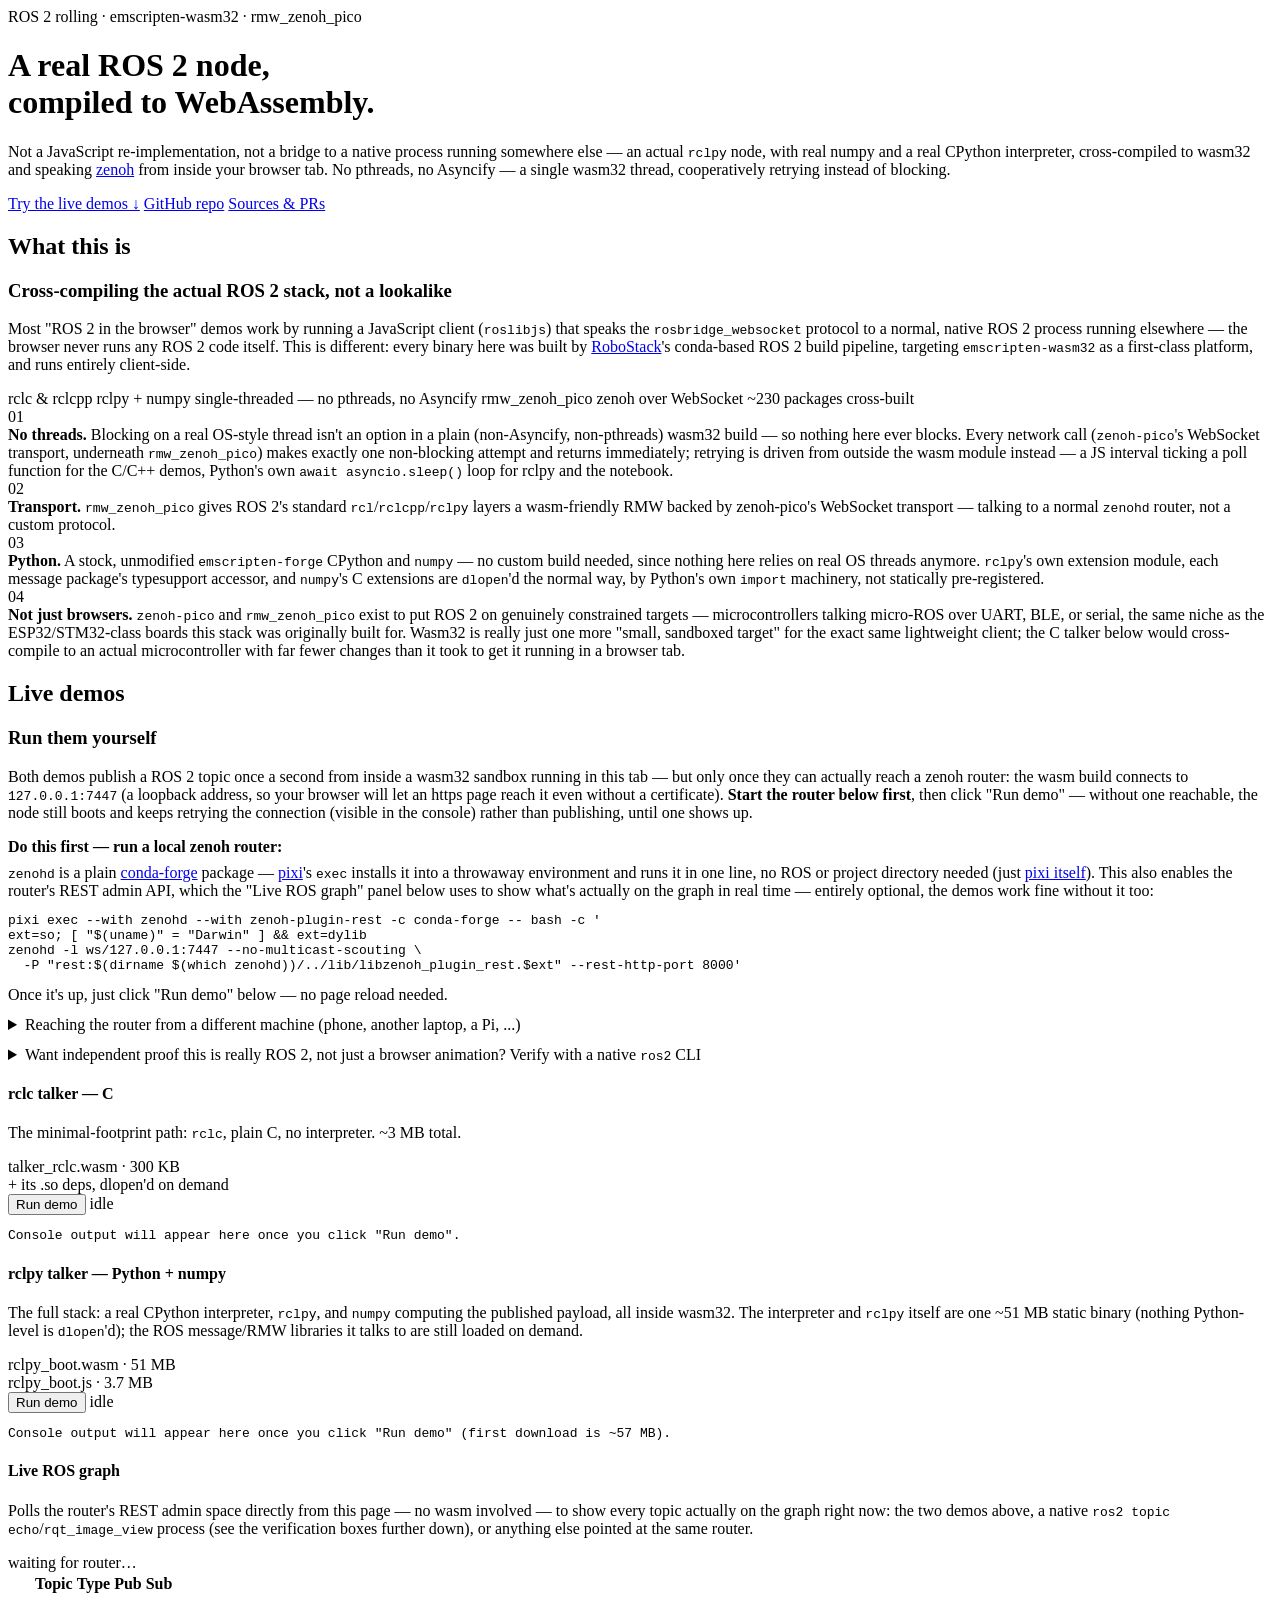
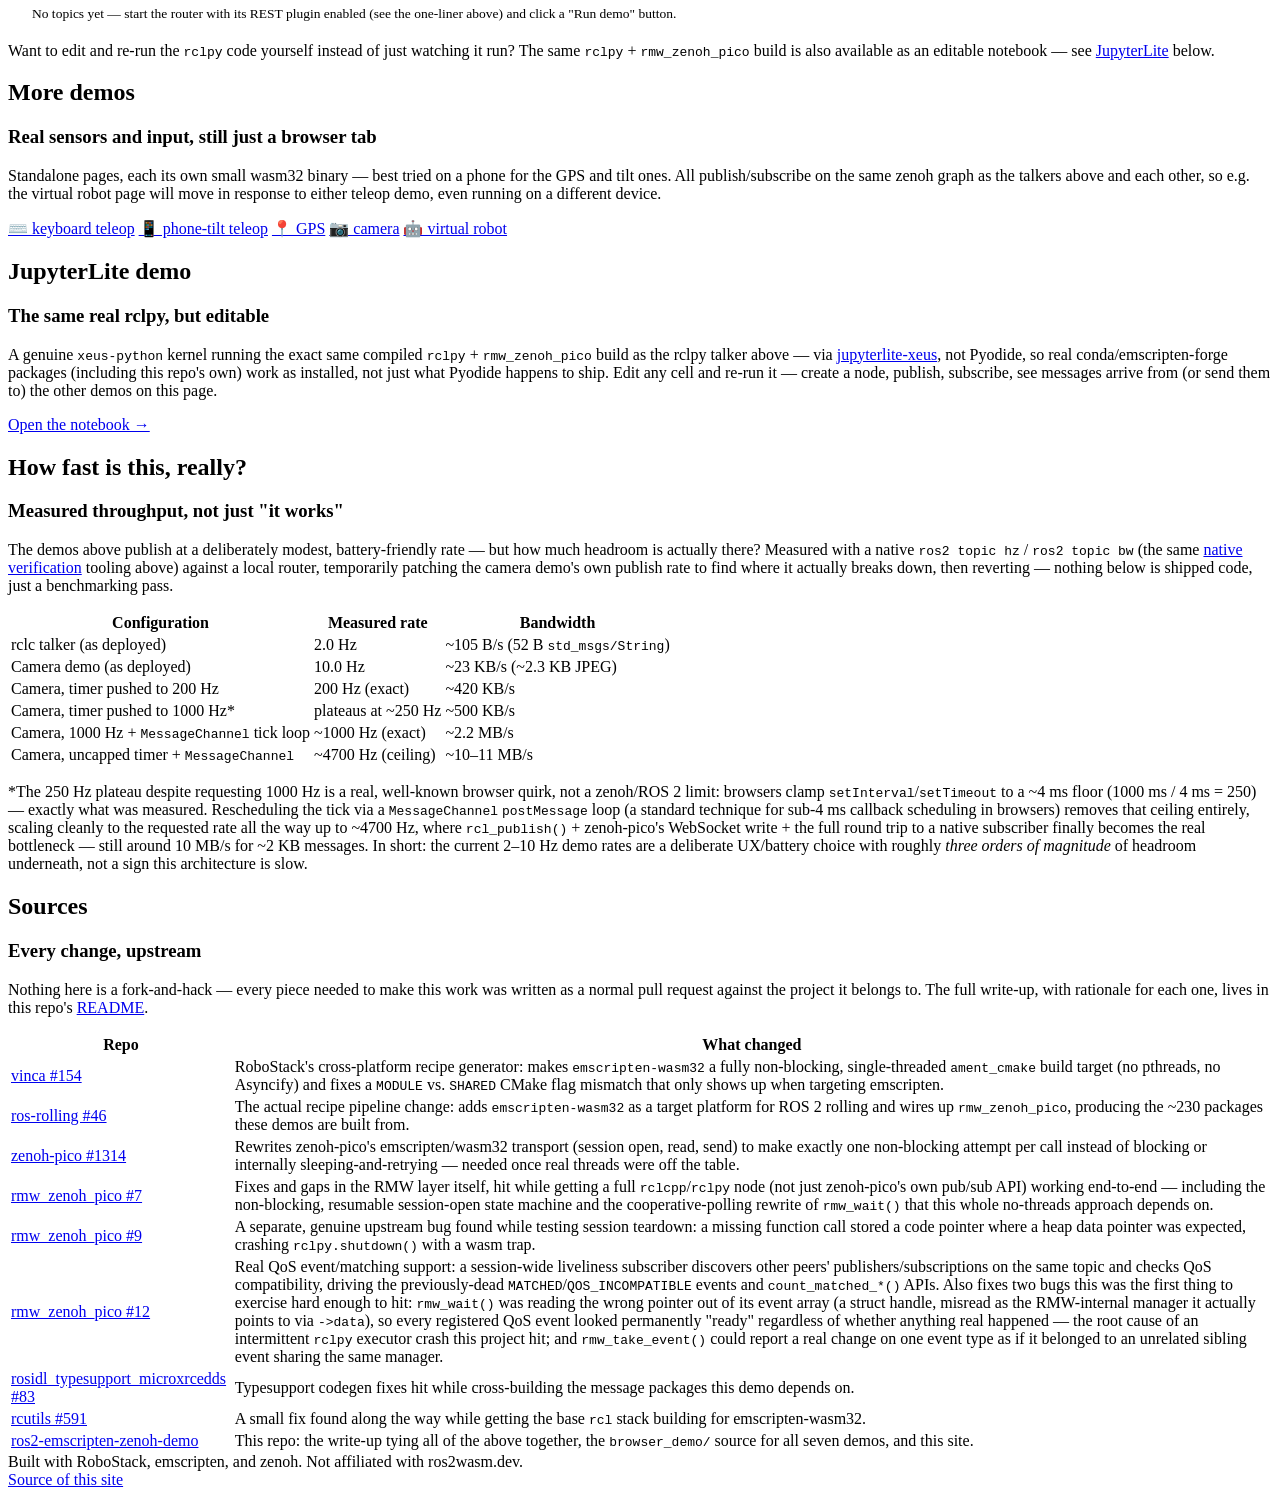
==== site/index.html @ a903d121 "docs: document rmw_zenoh_pico #12 (QoS event/matching support) in Sources The QoS event/matching fea" ====
<!doctype html>
<html lang="en">
<head>
<meta charset="utf-8" />
<meta name="viewport" content="width=device-width, initial-scale=1" />
<title>ROS 2 in WebAssembly, over zenoh</title>
<meta name="description" content="A real ROS 2 rolling rclpy node — numpy and all, no pthreads or Asyncify — compiled to wasm32 and talking to zenoh, running live in your browser." />
<link rel="stylesheet" href="v/%%ASSET_VERSION%%/style.css" />
<script>window.__coiServiceWorkerUrl = "coi-serviceworker.js";</script>
<script src="coi-serviceworker.js"></script>
</head>
<body>

<div class="wrap">
  <header class="hero">
    <div class="eyebrow"><span class="dot"></span> ROS 2 rolling · emscripten-wasm32 · rmw_zenoh_pico</div>
    <h1 class="title">A real ROS 2 node,<br/><span class="grad">compiled to WebAssembly.</span></h1>
    <p class="lede">
      Not a JavaScript re-implementation, not a bridge to a native process
      running somewhere else — an actual <code>rclpy</code> node, with real
      numpy and a real CPython interpreter, cross-compiled to wasm32 and
      speaking <a href="https://zenoh.io/" target="_blank" rel="noopener">zenoh</a>
      from inside your browser tab. No pthreads, no Asyncify — a single
      wasm32 thread, cooperatively retrying instead of blocking.
    </p>
    <div class="hero-links">
      <a class="btn primary" href="#demos">Try the live demos ↓</a>
      <a class="btn" href="https://github.com/Tobias-Fischer/ros2-emscripten-zenoh-demo" target="_blank" rel="noopener">GitHub repo</a>
      <a class="btn" href="#sources">Sources &amp; PRs</a>
    </div>
  </header>

  <section id="what">
    <h2 class="h">What this is</h2>
    <h3 class="section-title">Cross-compiling the actual ROS 2 stack, not a lookalike</h3>
    <p class="section-lede">
      Most "ROS 2 in the browser" demos work by running a JavaScript client
      (<code>roslibjs</code>) that speaks the <code>rosbridge_websocket</code>
      protocol to a normal, native ROS 2 process running elsewhere — the
      browser never runs any ROS 2 code itself. This is different: every
      binary here was built by
      <a href="https://github.com/RoboStack/ros-rolling" target="_blank" rel="noopener">RoboStack</a>'s
      conda-based ROS 2 build pipeline, targeting <code>emscripten-wasm32</code>
      as a first-class platform, and runs entirely client-side.
    </p>
    <div class="pillrow">
      <span class="pill">rclc &amp; rclcpp</span>
      <span class="pill">rclpy + numpy</span>
      <span class="pill">single-threaded — no pthreads, no Asyncify</span>
      <span class="pill">rmw_zenoh_pico</span>
      <span class="pill">zenoh over WebSocket</span>
      <span class="pill">~230 packages cross-built</span>
    </div>
    <div class="arch-list">
      <div class="arch-item"><span class="num">01</span><div class="body"><b>No threads.</b> Blocking on a real OS-style thread isn't an option in a plain (non-Asyncify, non-pthreads) wasm32 build — so nothing here ever blocks. Every network call (<code>zenoh-pico</code>'s WebSocket transport, underneath <code>rmw_zenoh_pico</code>) makes exactly one non-blocking attempt and returns immediately; retrying is driven from outside the wasm module instead — a JS interval ticking a poll function for the C/C++ demos, Python's own <code>await asyncio.sleep()</code> loop for rclpy and the notebook.</div></div>
      <div class="arch-item"><span class="num">02</span><div class="body"><b>Transport.</b> <code>rmw_zenoh_pico</code> gives ROS 2's standard <code>rcl</code>/<code>rclcpp</code>/<code>rclpy</code> layers a wasm-friendly RMW backed by zenoh-pico's WebSocket transport — talking to a normal <code>zenohd</code> router, not a custom protocol.</div></div>
      <div class="arch-item"><span class="num">03</span><div class="body"><b>Python.</b> A stock, unmodified <code>emscripten-forge</code> CPython and <code>numpy</code> — no custom build needed, since nothing here relies on real OS threads anymore. <code>rclpy</code>'s own extension module, each message package's typesupport accessor, and <code>numpy</code>'s C extensions are <code>dlopen</code>'d the normal way, by Python's own <code>import</code> machinery, not statically pre-registered.</div></div>
      <div class="arch-item"><span class="num">04</span><div class="body"><b>Not just browsers.</b> <code>zenoh-pico</code> and <code>rmw_zenoh_pico</code> exist to put ROS 2 on genuinely constrained targets — microcontrollers talking micro-ROS over UART, BLE, or serial, the same niche as the ESP32/STM32-class boards this stack was originally built for. Wasm32 is really just one more "small, sandboxed target" for the exact same lightweight client; the C talker below would cross-compile to an actual microcontroller with far fewer changes than it took to get it running in a browser tab.</div></div>
    </div>
  </section>

  <section id="demos">
    <h2 class="h">Live demos</h2>
    <h3 class="section-title">Run them yourself</h3>
    <p class="section-lede">
      Both demos publish a ROS 2 topic once a second from inside a wasm32
      sandbox running in this tab — but only once they can actually reach a
      zenoh router: the wasm build connects to <code>127.0.0.1:7447</code> (a
      loopback address, so your browser will let an https page reach it even
      without a certificate). <b>Start the router below first</b>, then click
      "Run demo" — without one reachable, the node still boots and keeps
      retrying the connection (visible in the console) rather than
      publishing, until one shows up.
    </p>

    <div class="setup-box">
      <b>Do this first — run a local zenoh router:</b>
      <p style="margin:8px 0 0;"><code>zenohd</code> is a plain
      <a href="https://conda-forge.org/" target="_blank" rel="noopener">conda-forge</a> package —
      <a href="https://pixi.sh/" target="_blank" rel="noopener">pixi</a>'s <code>exec</code>
      installs it into a throwaway environment and runs it in one line, no ROS
      or project directory needed (just <a href="https://pixi.sh/latest/#installation" target="_blank" rel="noopener">pixi itself</a>).
      This also enables the router's REST admin API, which the "Live ROS graph" panel below
      uses to show what's actually on the graph in real time — entirely optional, the demos
      work fine without it too:</p>
      <pre>pixi exec --with zenohd --with zenoh-plugin-rest -c conda-forge -- bash -c '
ext=so; [ "$(uname)" = "Darwin" ] && ext=dylib
zenohd -l ws/127.0.0.1:7447 --no-multicast-scouting \
  -P "rest:$(dirname $(which zenohd))/../lib/libzenoh_plugin_rest.$ext" --rest-http-port 8000'</pre>
      <p style="margin:10px 0 0;">Once it's up, just click "Run demo" below — no page reload
      needed.</p>
      <details style="margin-top:12px;">
        <summary style="cursor:pointer; color:var(--text-dim);">Reaching the router from a different machine (phone, another laptop, a Pi, ...)</summary>
        <p style="margin:10px 0 0;">That other machine's <code>127.0.0.1</code> is itself, not your
        desktop — so it needs your desktop's real address. If the other machine is running a
        <b>browser</b> (a phone for the GPS/tilt demos, or this same page open somewhere else):
        since this page is served over
        <code>https://</code>, browsers block a plain <code>ws://</code> connection to anything but
        <code>127.0.0.1</code>/<code>localhost</code> (mixed content), so it needs TLS too.
        <a href="https://caddyserver.com/" target="_blank" rel="noopener">Caddy</a> (also on
        conda-forge) terminates that in one more line, with a self-signed cert it generates on the
        fly — no cert files to manage. Run the router (same command as above, just on a different
        port so Caddy can sit in front of it):</p>
        <pre style="margin-top:10px;">pixi exec --with zenohd -c conda-forge zenohd -l ws/127.0.0.1:17447 --no-multicast-scouting</pre>
        <p style="margin:10px 0 0;">Then, in a second terminal:</p>
        <pre style="margin-top:8px;">pixi exec --with caddy --with python -c conda-forge bash -c 'printf "{\n\tskip_install_trust\n}\nhttps://%s:7443 {\n\treverse_proxy :17447\n}\n" "$(python -c "import socket;s=socket.socket(socket.AF_INET,socket.SOCK_DGRAM);s.connect((\"8.8.8.8\",80));print(s.getsockname()[0])")" | caddy run --config - --adapter caddyfile'</pre>
        <p style="margin:10px 0 0;">The inner <code>python</code> call just asks the OS which
        network interface it would route through — same trick works on macOS, Linux and Windows, no
        guessing interface names. <code>skip_install_trust</code> stops Caddy from prompting for your
        password to install its cert into your desktop's own trust store — unnecessary here, since
        it's your phone that needs to trust it, not the desktop. Caddy logs the exact address it's
        proxying from (something like <code>192.168.1.50:7443</code>) — that's what goes in the
        "zenoh router" field on the demo page, with the "wss (TLS)" box checked.</p>
        <p style="margin:10px 0 0;">One manual step, unavoidable for a self-signed cert: open
        <code>https://&lt;that address&gt;/</code> directly on the phone once first and accept the
        browser's "not private" warning — after that, the demo page's <code>wss://</code> connection
        to the same address will work.</p>
        <p style="margin:14px 0 0;">If the other machine is running a <b>native</b> process instead
        of a browser — e.g. the <code>ros2 topic echo</code> verification below, or a real ROS 2
        node — skip all of the above: mixed-content and TLS are browser-only rules, so a plain
        listener on your LAN address is enough. Add it as a second listener on the same router
        (same command as the very first box, just with an extra <code>-l</code>):</p>
        <pre style="margin-top:10px;">pixi exec --with zenohd -c conda-forge zenohd -l ws/127.0.0.1:7447 -l tcp/0.0.0.0:7448 --no-multicast-scouting</pre>
        <p style="margin:10px 0 0;">Then point the other machine's <code>connect.endpoints</code>
        (in the <code>ZENOH_SESSION_CONFIG_URI</code> config below) at
        <code>tcp/&lt;your desktop's LAN address&gt;:7448</code> instead of
        <code>ws/127.0.0.1:7447</code> — no Caddy, no cert, one extra flag.</p>
      </details>
      <details style="margin-top:12px;">
        <summary style="cursor:pointer; color:var(--text-dim);">Want independent proof this is really ROS 2, not just a browser animation? Verify with a native <code>ros2</code> CLI</summary>
        <p style="margin:10px 0 0;">Same trick as the router above — <code>pixi exec</code> installs a
        throwaway <a href="https://robostack.github.io/" target="_blank" rel="noopener">RoboStack</a>
        ROS 2 rolling environment (with <code>rmw_zenoh_cpp</code>, the native peer to this demo's
        <code>rmw_zenoh_pico</code>) and points it at the same router, no install left behind. Run
        this <em>while</em> a demo above is running — it echoes the actual messages arriving from the
        wasm32 node, decoded by a completely separate, native process that never touched a browser:</p>
        <pre style="margin-top:10px;">pixi exec -c https://prefix.dev/robostack-rolling -c conda-forge --spec ros-rolling-ros-base --spec ros-rolling-rmw-zenoh-cpp -- bash -c '
export RMW_IMPLEMENTATION=rmw_zenoh_cpp
export ZENOH_SESSION_CONFIG_URI=$(mktemp -t zenohcfg).json5
echo "{mode:\"client\",connect:{endpoints:[\"ws/127.0.0.1:7447\"]},scouting:{multicast:{enabled:false}}}" > "$ZENOH_SESSION_CONFIG_URI"
ros2 topic echo /chatter'</pre>
        <p style="margin:10px 0 0;">Swap <code>/chatter</code> for <code>/chatter_rclpy</code> to
        listen to the rclpy talker instead. Both should print a fresh <code>data: 'Hello from
        wasm32 ...'</code> line every second.</p>
      </details>
    </div>

    <div class="demo-card" data-demo="rclc">
      <div class="demo-head">
        <div>
          <h4>rclc talker — C</h4>
          <p>The minimal-footprint path: <code>rclc</code>, plain C, no interpreter. ~3&nbsp;MB total.</p>
        </div>
        <div class="demo-meta">talker_rclc.wasm · 300 KB<br/>+ its .so deps, dlopen'd on demand</div>
      </div>
      <div class="demo-controls">
        <button class="btn primary run-btn" data-demo="rclc">Run demo</button>
        <span class="status idle"><span class="led"></span><span class="label">idle</span></span>
      </div>
      <pre class="console"><span class="placeholder">Console output will appear here once you click "Run demo".</span></pre>
    </div>

    <div class="demo-card" data-demo="rclpy">
      <div class="demo-head">
        <div>
          <h4>rclpy talker — Python + numpy</h4>
          <p>The full stack: a real CPython interpreter, <code>rclpy</code>, and <code>numpy</code> computing the published payload, all inside wasm32. The interpreter and <code>rclpy</code> itself are one ~51&nbsp;MB static binary (nothing Python-level is <code>dlopen</code>'d); the ROS message/RMW libraries it talks to are still loaded on demand.</p>
        </div>
        <div class="demo-meta">rclpy_boot.wasm · 51 MB<br/>rclpy_boot.js · 3.7 MB</div>
      </div>
      <div class="demo-controls">
        <button class="btn primary run-btn" data-demo="rclpy">Run demo</button>
        <span class="status idle"><span class="led"></span><span class="label">idle</span></span>
      </div>
      <pre class="console"><span class="placeholder">Console output will appear here once you click "Run demo" (first download is ~57 MB).</span></pre>
    </div>

    <div class="demo-card" id="graph-panel">
      <div class="demo-head">
        <div>
          <h4>Live ROS graph</h4>
          <p>Polls the router's REST admin space directly from this page — no wasm involved —
          to show every topic actually on the graph right now: the two demos above, a native
          <code>ros2 topic echo</code>/<code>rqt_image_view</code> process (see the
          verification boxes further down), or anything else pointed at the same router.</p>
        </div>
      </div>
      <div class="demo-controls">
        <span class="status idle" id="graph-status"><span class="led"></span><span class="label">waiting for router…</span></span>
        <span id="graph-sessions" style="font-family:var(--mono); font-size:12.5px; color:var(--text-dim);"></span>
      </div>
      <div class="table-scroll" style="margin:0 24px 20px;">
        <table class="sources-table">
          <thead><tr><th>Topic</th><th>Type</th><th>Pub</th><th>Sub</th></tr></thead>
          <tbody id="graph-tbody"></tbody>
        </table>
        <p id="graph-empty" style="margin:10px 0 0; color:var(--text-dim); font-size:13.5px;">No topics yet —
        start the router with its REST plugin enabled (see the one-liner above) and click a "Run demo" button.</p>
      </div>
    </div>

    <p class="section-lede">
      Want to edit and re-run the <code>rclpy</code> code yourself instead of
      just watching it run? The same <code>rclpy</code> + <code>rmw_zenoh_pico</code>
      build is also available as an editable notebook — see
      <a href="v/%%ASSET_VERSION%%/jupyterlite/">JupyterLite</a> below.
    </p>
  </section>

  <section id="more-demos">
    <h2 class="h">More demos</h2>
    <h3 class="section-title">Real sensors and input, still just a browser tab</h3>
    <p class="section-lede">
      Standalone pages, each its own small wasm32 binary — best tried on a
      phone for the GPS and tilt ones. All publish/subscribe on the same
      zenoh graph as the talkers above and each other, so e.g. the virtual
      robot page will move in response to either teleop demo, even running
      on a different device.
    </p>
    <div class="pillrow">
      <a class="pill" href="v/%%ASSET_VERSION%%/demos/index_teleop.html" target="_blank" rel="noopener">⌨️ keyboard teleop</a>
      <a class="pill" href="v/%%ASSET_VERSION%%/demos/index_imu.html" target="_blank" rel="noopener">📱 phone-tilt teleop</a>
      <a class="pill" href="v/%%ASSET_VERSION%%/demos/index_gps.html" target="_blank" rel="noopener">📍 GPS</a>
      <a class="pill" href="v/%%ASSET_VERSION%%/demos/index_camera.html" target="_blank" rel="noopener">📷 camera</a>
      <a class="pill" href="v/%%ASSET_VERSION%%/demos/robot_view.html" target="_blank" rel="noopener">🤖 virtual robot</a>
    </div>
  </section>

  <section id="jupyterlite">
    <h2 class="h">JupyterLite demo</h2>
    <h3 class="section-title">The same real rclpy, but editable</h3>
    <p class="section-lede">
      A genuine <code>xeus-python</code> kernel running the exact same
      compiled <code>rclpy</code> + <code>rmw_zenoh_pico</code> build as the
      rclpy talker above — via
      <a href="https://github.com/jupyterlite/xeus" target="_blank" rel="noopener">jupyterlite-xeus</a>,
      not Pyodide, so real conda/emscripten-forge packages (including this
      repo's own) work as installed, not just what Pyodide happens to ship.
      Edit any cell and re-run it — create a node, publish, subscribe, see
      messages arrive from (or send them to) the other demos on this page.
    </p>
    <a class="btn primary" href="v/%%ASSET_VERSION%%/jupyterlite/notebooks/index.html?path=demo.ipynb" target="_blank" rel="noopener">Open the notebook →</a>
  </section>

  <section id="throughput">
    <h2 class="h">How fast is this, really?</h2>
    <h3 class="section-title">Measured throughput, not just "it works"</h3>
    <p class="section-lede">
      The demos above publish at a deliberately modest, battery-friendly rate — but how much
      headroom is actually there? Measured with a native <code>ros2 topic hz</code> /
      <code>ros2 topic bw</code> (the same <a href="#demos">native verification</a> tooling
      above) against a local router, temporarily patching the camera demo's own publish rate
      to find where it actually breaks down, then reverting — nothing below is shipped code,
      just a benchmarking pass.
    </p>
    <div class="table-scroll">
    <table class="sources-table">
      <thead><tr><th>Configuration</th><th>Measured rate</th><th>Bandwidth</th></tr></thead>
      <tbody>
        <tr><td>rclc talker (as deployed)</td><td>2.0 Hz</td><td>~105 B/s (52 B <code>std_msgs/String</code>)</td></tr>
        <tr><td>Camera demo (as deployed)</td><td>10.0 Hz</td><td>~23 KB/s (~2.3 KB JPEG)</td></tr>
        <tr><td>Camera, timer pushed to 200 Hz</td><td>200 Hz (exact)</td><td>~420 KB/s</td></tr>
        <tr><td>Camera, timer pushed to 1000 Hz*</td><td>plateaus at ~250 Hz</td><td>~500 KB/s</td></tr>
        <tr><td>Camera, 1000 Hz + <code>MessageChannel</code> tick loop</td><td>~1000 Hz (exact)</td><td>~2.2 MB/s</td></tr>
        <tr><td>Camera, uncapped timer + <code>MessageChannel</code></td><td>~4700 Hz (ceiling)</td><td>~10–11 MB/s</td></tr>
      </tbody>
    </table>
    </div>
    <p class="section-lede" style="margin-top:16px;">
      *The 250 Hz plateau despite requesting 1000 Hz is a real, well-known browser quirk, not a
      zenoh/ROS 2 limit: browsers clamp <code>setInterval</code>/<code>setTimeout</code> to a
      ~4 ms floor (1000&nbsp;ms / 4&nbsp;ms = 250) — exactly what was measured. Rescheduling the
      tick via a <code>MessageChannel</code> <code>postMessage</code> loop (a standard technique
      for sub-4 ms callback scheduling in browsers) removes that ceiling entirely, scaling
      cleanly to the requested rate all the way up to ~4700 Hz, where <code>rcl_publish()</code> +
      zenoh-pico's WebSocket write + the full round trip to a native subscriber finally becomes
      the real bottleneck — still around 10 MB/s for ~2 KB messages. In short: the current 2–10 Hz
      demo rates are a deliberate UX/battery choice with roughly <em>three orders of magnitude</em>
      of headroom underneath, not a sign this architecture is slow.
    </p>
  </section>

  <section id="sources">
    <h2 class="h">Sources</h2>
    <h3 class="section-title">Every change, upstream</h3>
    <p class="section-lede">
      Nothing here is a fork-and-hack — every piece needed to make this work
      was written as a normal pull request against the project it belongs
      to. The full write-up, with rationale for each one, lives in this
      repo's <a href="https://github.com/Tobias-Fischer/ros2-emscripten-zenoh-demo#readme" target="_blank" rel="noopener">README</a>.
    </p>
    <div class="table-scroll">
    <table class="sources-table">
      <thead><tr><th>Repo</th><th>What changed</th></tr></thead>
      <tbody>
        <tr>
          <td><a href="https://github.com/RoboStack/vinca/pull/154" target="_blank" rel="noopener">vinca #154</a></td>
          <td>RoboStack's cross-platform recipe generator: makes <code>emscripten-wasm32</code> a fully non-blocking, single-threaded <code>ament_cmake</code> build target (no pthreads, no Asyncify) and fixes a <code>MODULE</code> vs. <code>SHARED</code> CMake flag mismatch that only shows up when targeting emscripten.</td>
        </tr>
        <tr>
          <td><a href="https://github.com/RoboStack/ros-rolling/pull/46" target="_blank" rel="noopener">ros-rolling #46</a></td>
          <td>The actual recipe pipeline change: adds <code>emscripten-wasm32</code> as a target platform for ROS 2 rolling and wires up <code>rmw_zenoh_pico</code>, producing the ~230 packages these demos are built from.</td>
        </tr>
        <tr>
          <td><a href="https://github.com/eclipse-zenoh/zenoh-pico/pull/1314" target="_blank" rel="noopener">zenoh-pico #1314</a></td>
          <td>Rewrites zenoh-pico's emscripten/wasm32 transport (session open, read, send) to make exactly one non-blocking attempt per call instead of blocking or internally sleeping-and-retrying — needed once real threads were off the table.</td>
        </tr>
        <tr>
          <td><a href="https://github.com/esol-community/rmw_zenoh_pico/pull/7" target="_blank" rel="noopener">rmw_zenoh_pico #7</a></td>
          <td>Fixes and gaps in the RMW layer itself, hit while getting a full <code>rclcpp</code>/<code>rclpy</code> node (not just zenoh-pico's own pub/sub API) working end-to-end — including the non-blocking, resumable session-open state machine and the cooperative-polling rewrite of <code>rmw_wait()</code> that this whole no-threads approach depends on.</td>
        </tr>
        <tr>
          <td><a href="https://github.com/esol-community/rmw_zenoh_pico/pull/9" target="_blank" rel="noopener">rmw_zenoh_pico #9</a></td>
          <td>A separate, genuine upstream bug found while testing session teardown: a missing function call stored a code pointer where a heap data pointer was expected, crashing <code>rclpy.shutdown()</code> with a wasm trap.</td>
        </tr>
        <tr>
          <td><a href="https://github.com/esol-community/rmw_zenoh_pico/pull/12" target="_blank" rel="noopener">rmw_zenoh_pico #12</a></td>
          <td>Real QoS event/matching support: a session-wide liveliness subscriber discovers other peers' publishers/subscriptions on the same topic and checks QoS compatibility, driving the previously-dead <code>MATCHED</code>/<code>QOS_INCOMPATIBLE</code> events and <code>count_matched_*()</code> APIs. Also fixes two bugs this was the first thing to exercise hard enough to hit: <code>rmw_wait()</code> was reading the wrong pointer out of its event array (a struct handle, misread as the RMW-internal manager it actually points to via <code>-&gt;data</code>), so every registered QoS event looked permanently "ready" regardless of whether anything real happened — the root cause of an intermittent <code>rclpy</code> executor crash this project hit; and <code>rmw_take_event()</code> could report a real change on one event type as if it belonged to an unrelated sibling event sharing the same manager.</td>
        </tr>
        <tr>
          <td><a href="https://github.com/micro-ROS/rosidl_typesupport_microxrcedds/pull/83" target="_blank" rel="noopener">rosidl_typesupport_microxrcedds #83</a></td>
          <td>Typesupport codegen fixes hit while cross-building the message packages this demo depends on.</td>
        </tr>
        <tr>
          <td><a href="https://github.com/ros2/rcutils/pull/591" target="_blank" rel="noopener">rcutils #591</a></td>
          <td>A small fix found along the way while getting the base <code>rcl</code> stack building for emscripten-wasm32.</td>
        </tr>
        <tr>
          <td><a href="https://github.com/Tobias-Fischer/ros2-emscripten-zenoh-demo" target="_blank" rel="noopener">ros2-emscripten-zenoh-demo</a></td>
          <td>This repo: the write-up tying all of the above together, the <code>browser_demo/</code> source for all seven demos, and this site.</td>
        </tr>
      </tbody>
    </table>
    </div>
  </section>

  <footer>
    Built with RoboStack, emscripten, and zenoh. Not affiliated with ros2wasm.dev.
    <br/>
    <a href="https://github.com/Tobias-Fischer/ros2-emscripten-zenoh-demo">Source of this site</a>
  </footer>
</div>

<script src="v/%%ASSET_VERSION%%/demo.js"></script>
<script src="v/%%ASSET_VERSION%%/graph-panel.js"></script>
</body>
</html>
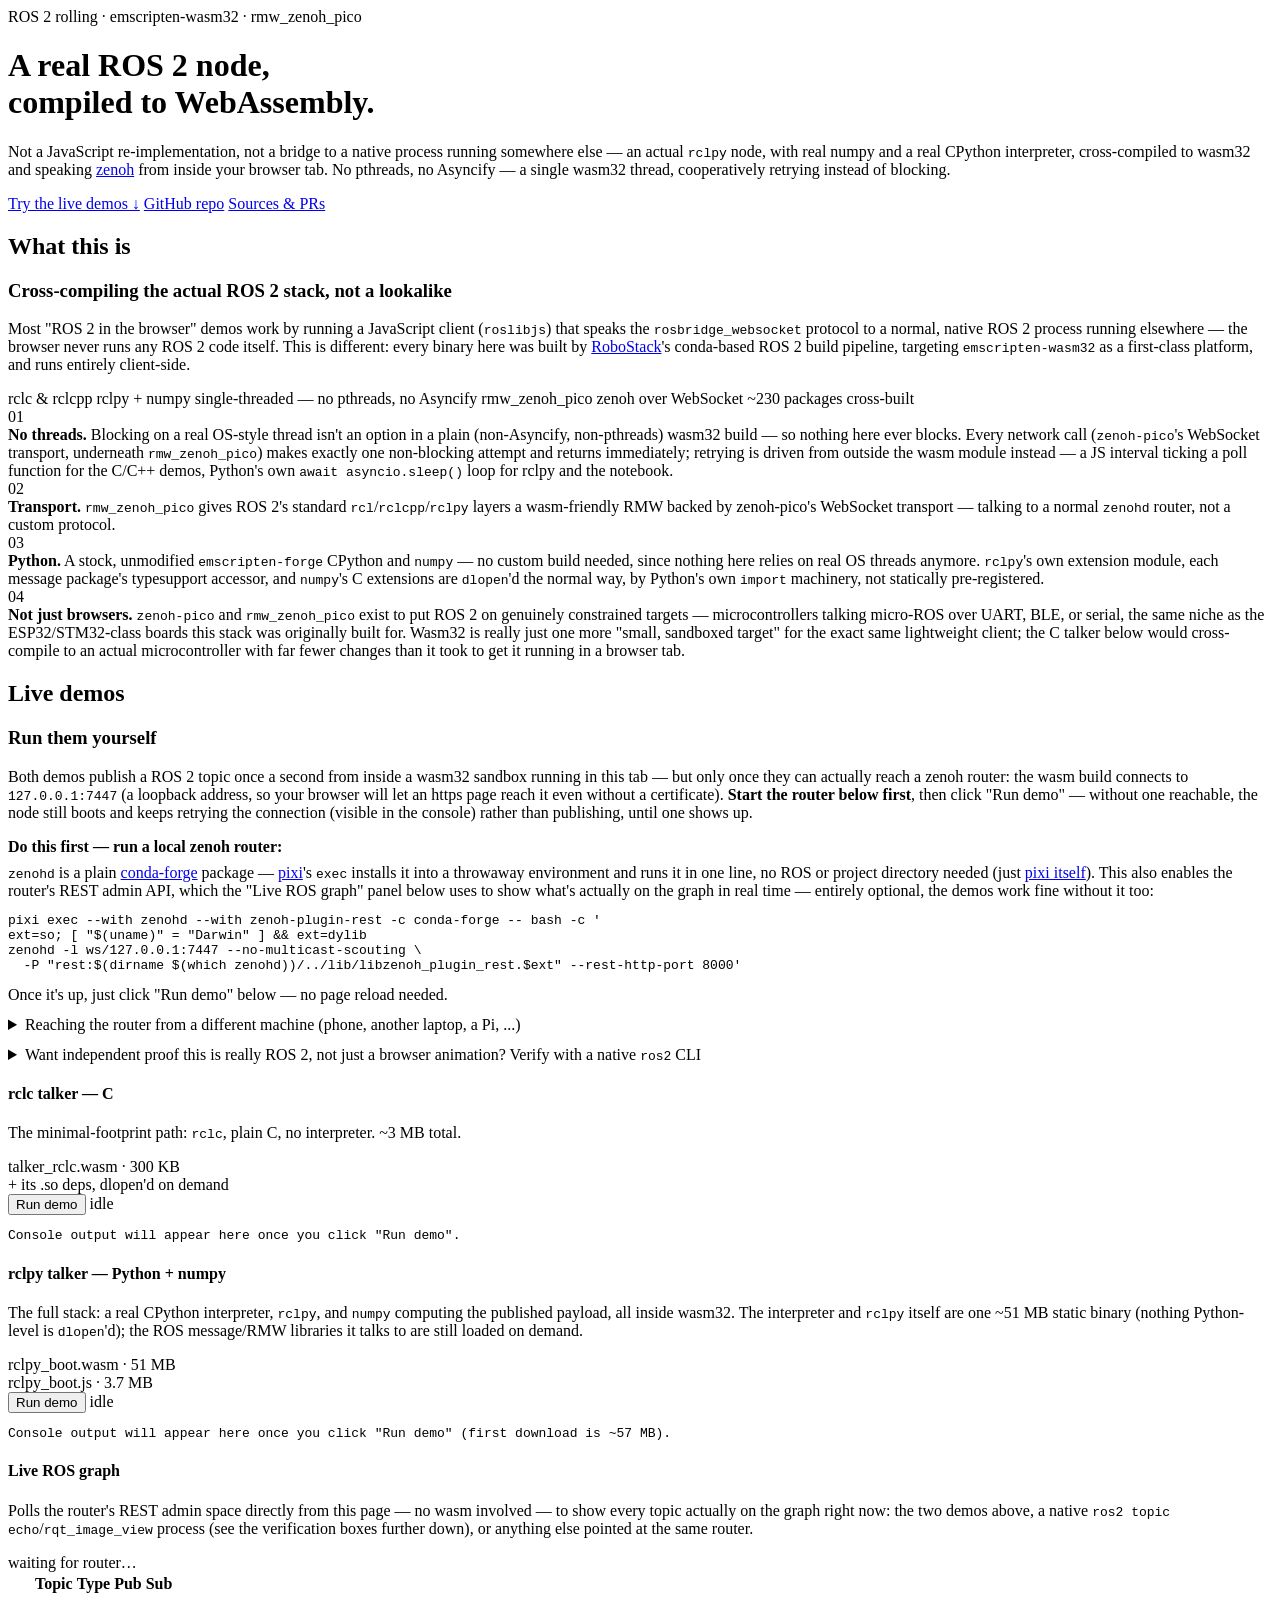
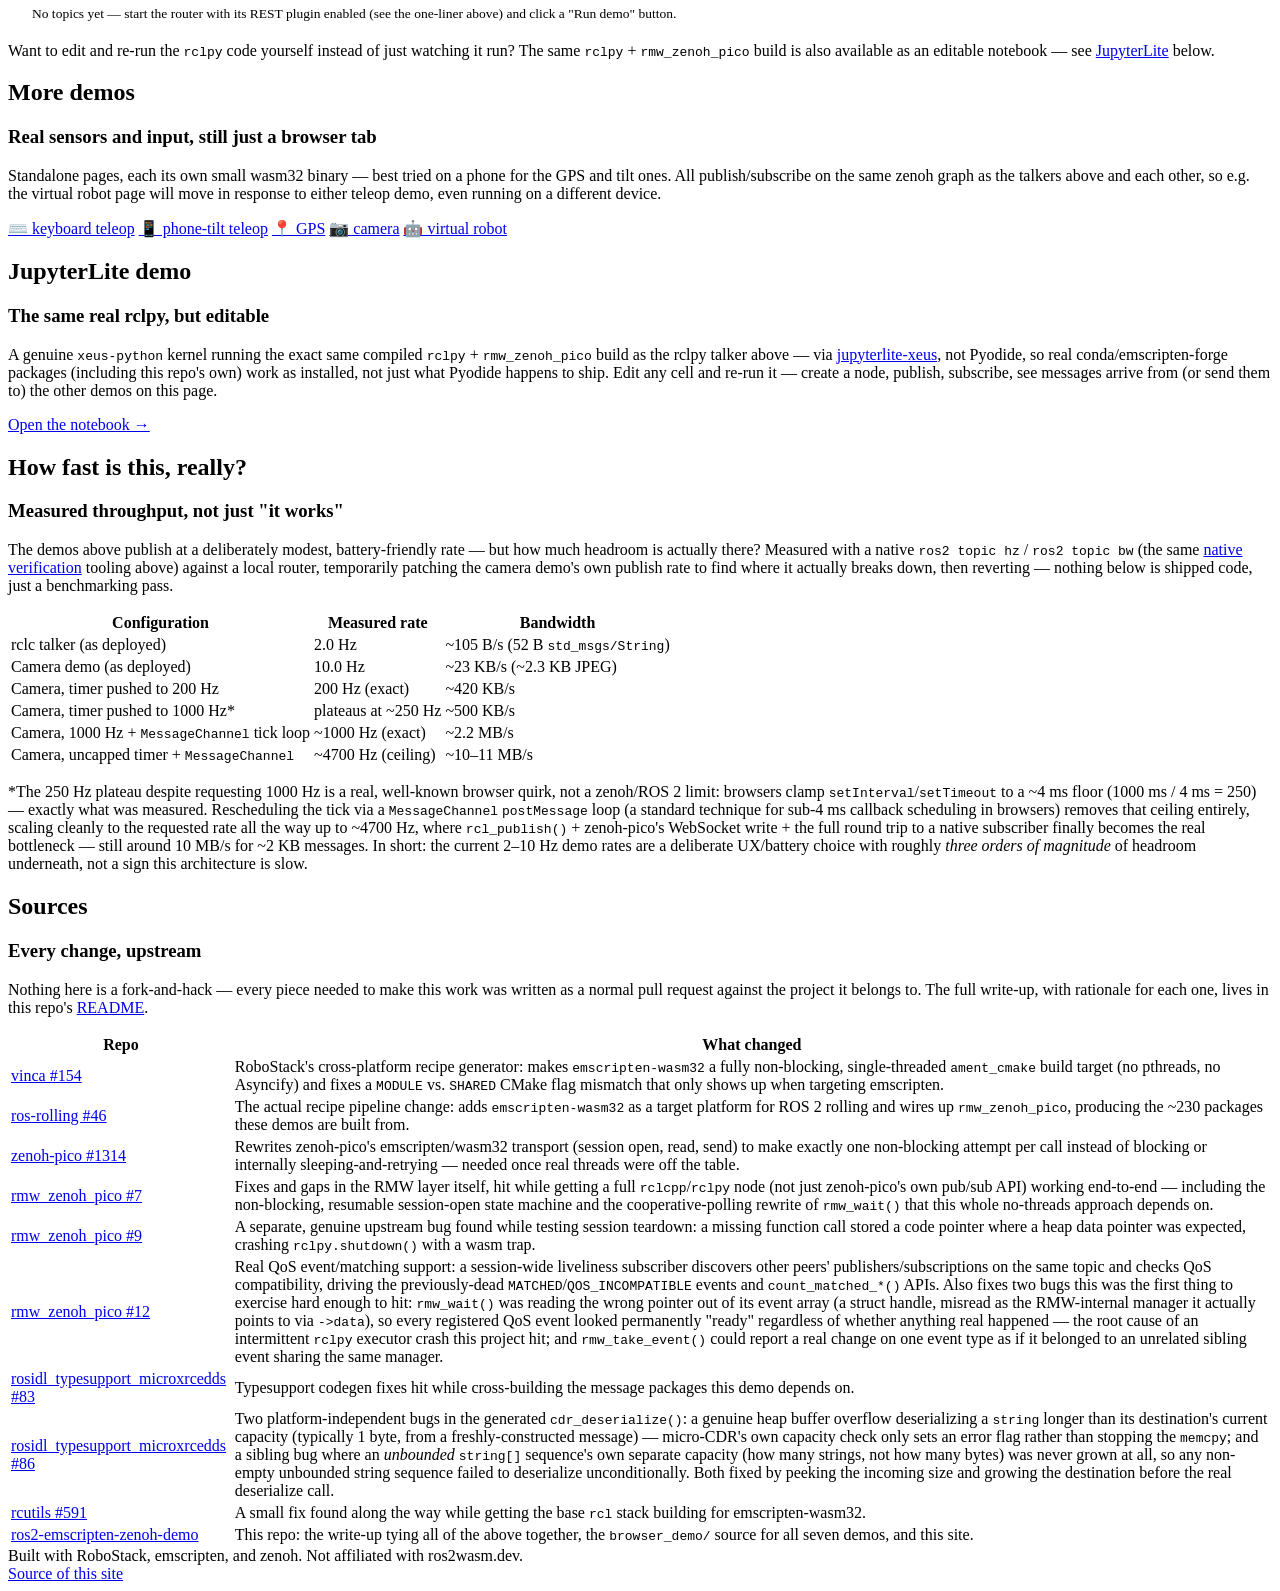
==== commit 72a4fda2: "docs: document rosidl_typesupport_microxrcedds #86 in Sources The heap-overflow-on-deserialize fix (" ====
--- a/site/index.html
+++ b/site/index.html
@@ -322,6 +322,10 @@
           <td>Typesupport codegen fixes hit while cross-building the message packages this demo depends on.</td>
         </tr>
         <tr>
+          <td><a href="https://github.com/micro-ROS/rosidl_typesupport_microxrcedds/pull/86" target="_blank" rel="noopener">rosidl_typesupport_microxrcedds #86</a></td>
+          <td>Two platform-independent bugs in the generated <code>cdr_deserialize()</code>: a genuine heap buffer overflow deserializing a <code>string</code> longer than its destination's current capacity (typically 1 byte, from a freshly-constructed message) — micro-CDR's own capacity check only sets an error flag rather than stopping the <code>memcpy</code>; and a sibling bug where an <em>unbounded</em> <code>string[]</code> sequence's own separate capacity (how many strings, not how many bytes) was never grown at all, so any non-empty unbounded string sequence failed to deserialize unconditionally. Both fixed by peeking the incoming size and growing the destination before the real deserialize call.</td>
+        </tr>
+        <tr>
           <td><a href="https://github.com/ros2/rcutils/pull/591" target="_blank" rel="noopener">rcutils #591</a></td>
           <td>A small fix found along the way while getting the base <code>rcl</code> stack building for emscripten-wasm32.</td>
         </tr>
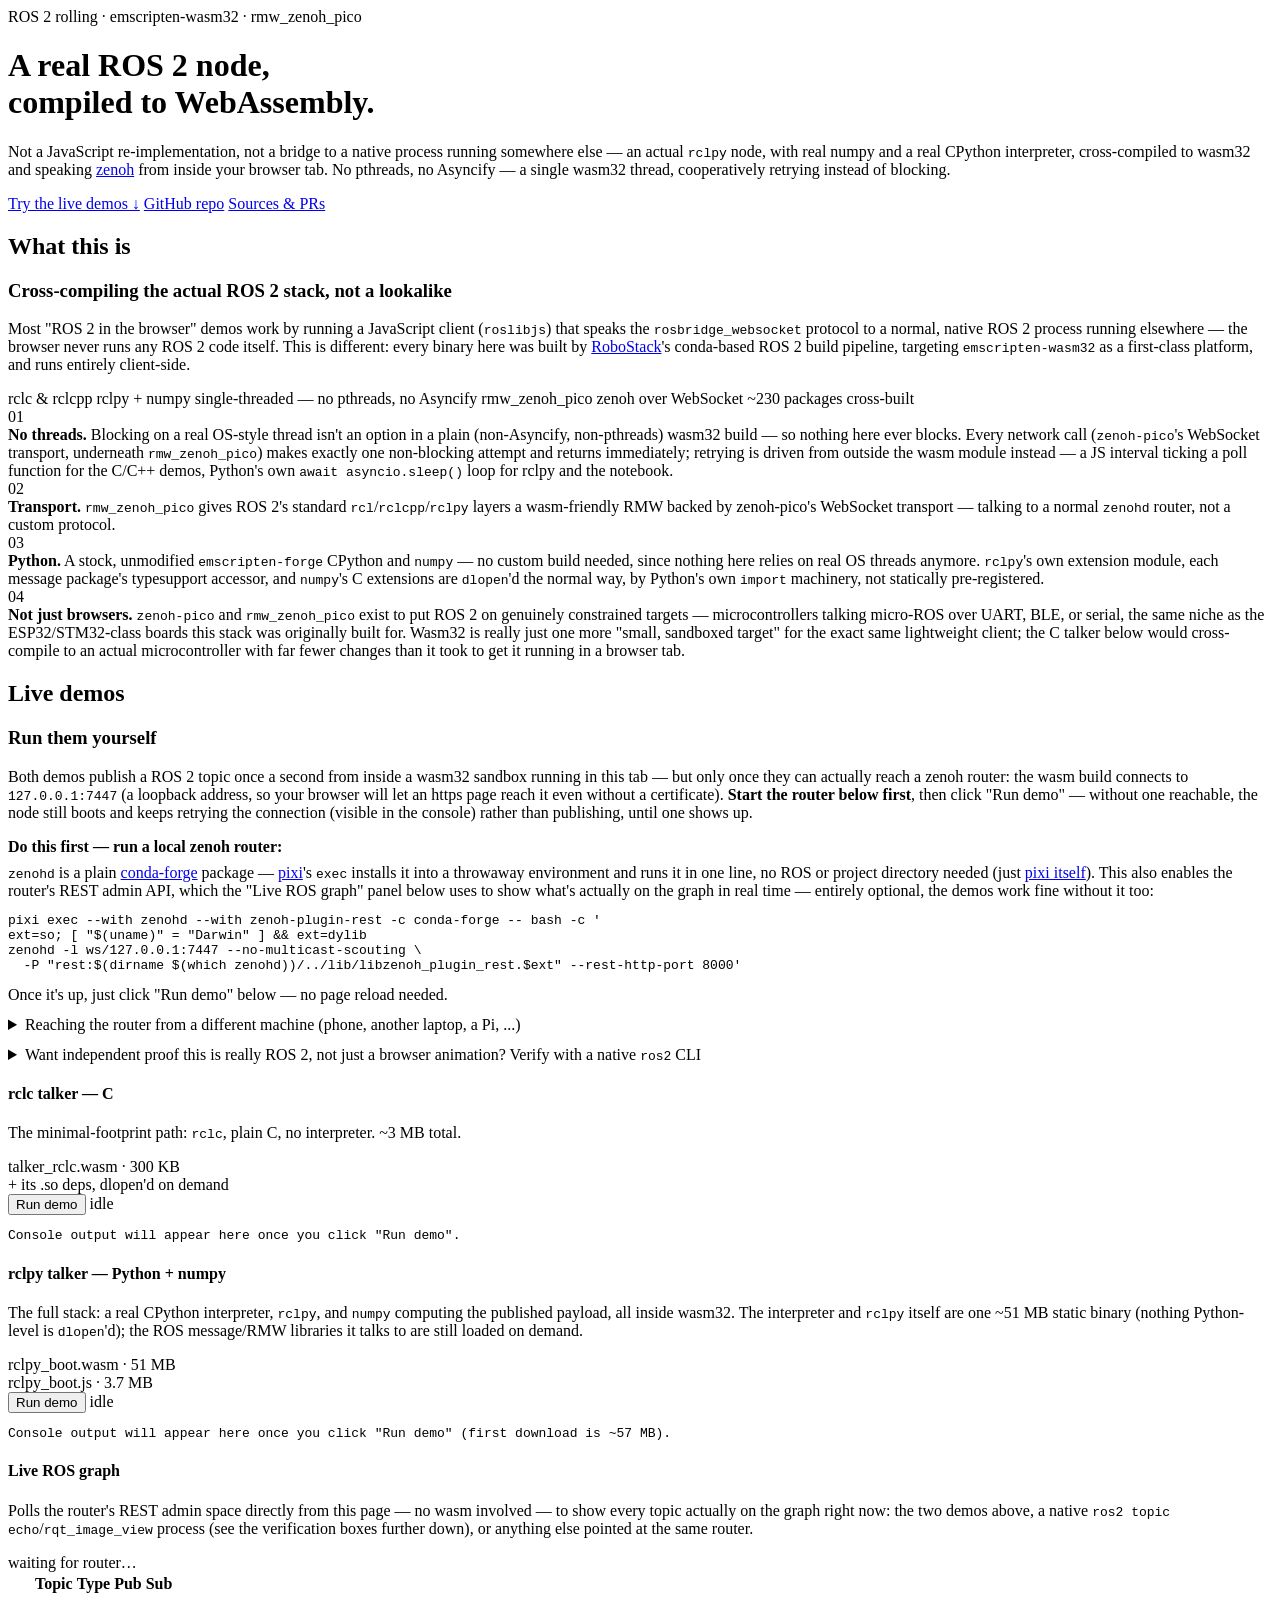
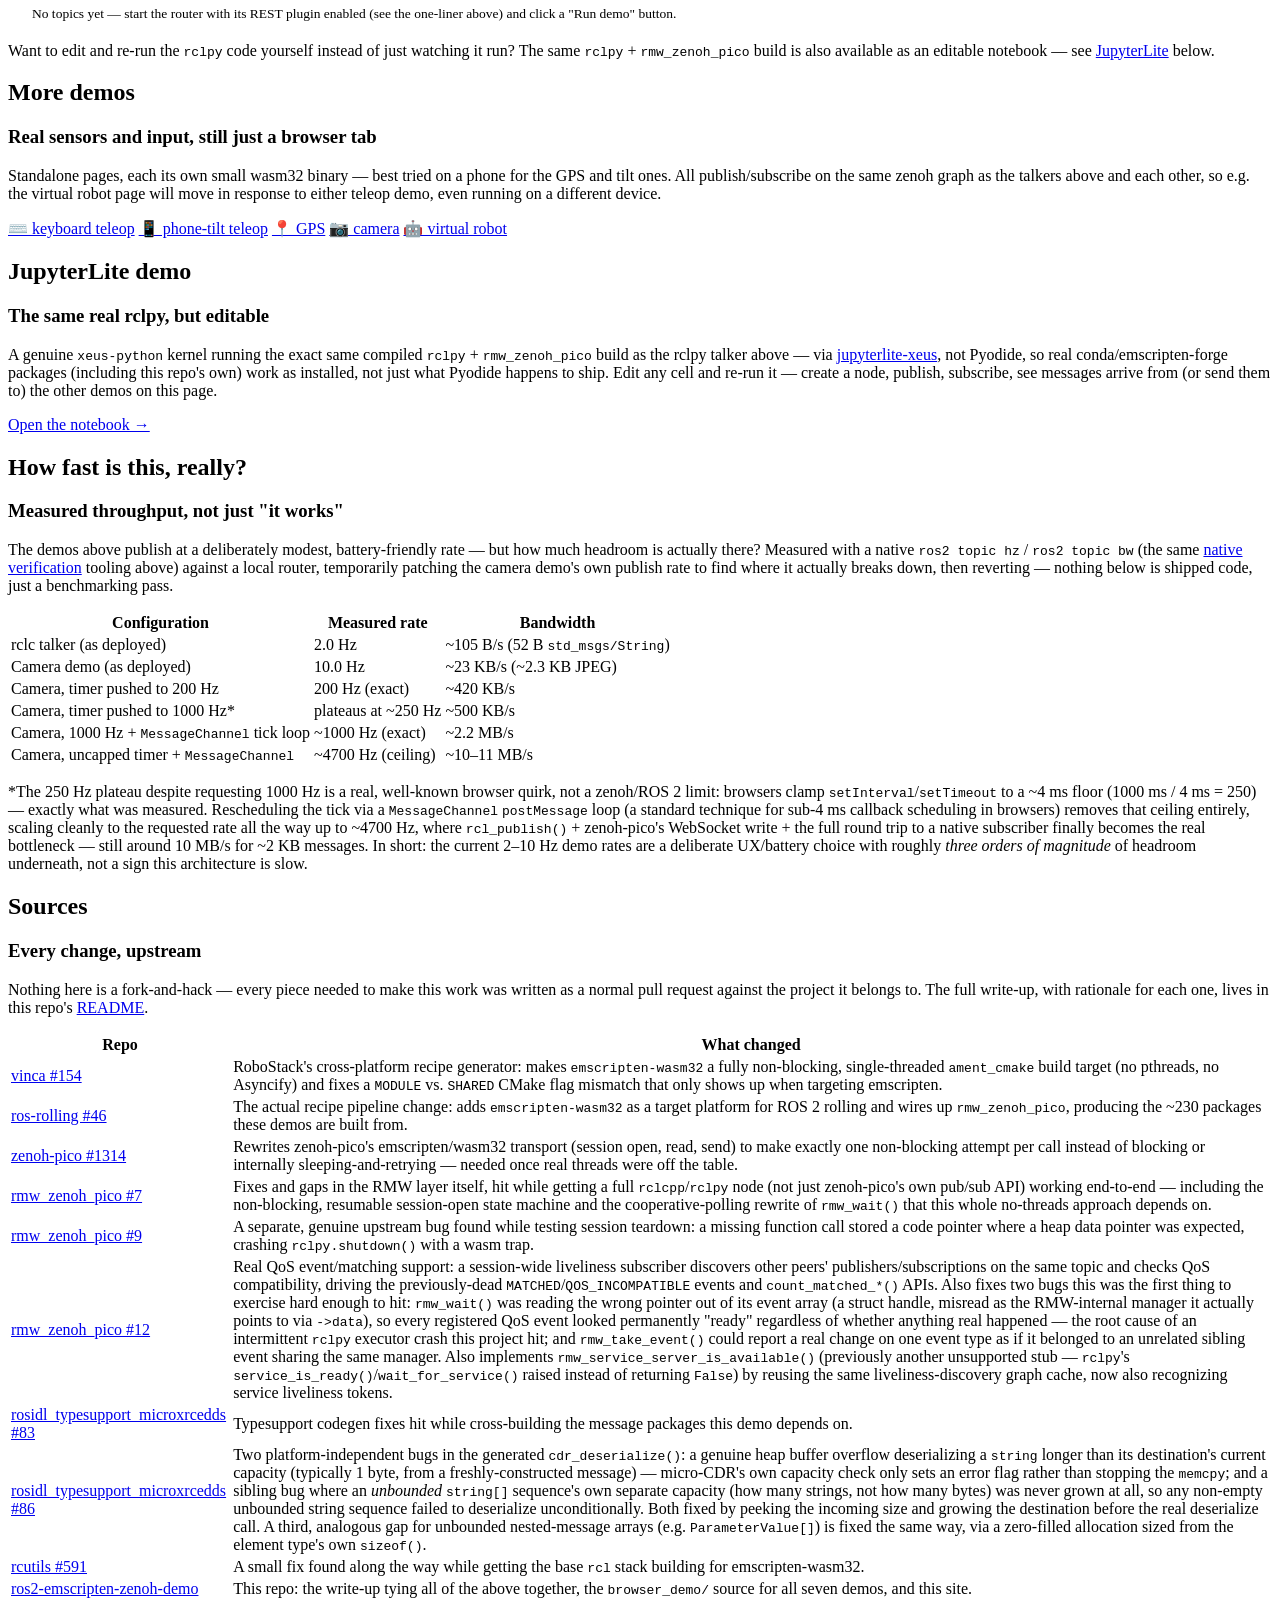
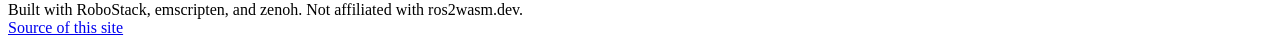
==== commit 91243175: "docs: mention rmw_service_server_is_available() and sequence<NamespacedType> fixes Follow-up commits" ====
--- a/site/index.html
+++ b/site/index.html
@@ -315,7 +315,7 @@
         </tr>
         <tr>
           <td><a href="https://github.com/esol-community/rmw_zenoh_pico/pull/12" target="_blank" rel="noopener">rmw_zenoh_pico #12</a></td>
-          <td>Real QoS event/matching support: a session-wide liveliness subscriber discovers other peers' publishers/subscriptions on the same topic and checks QoS compatibility, driving the previously-dead <code>MATCHED</code>/<code>QOS_INCOMPATIBLE</code> events and <code>count_matched_*()</code> APIs. Also fixes two bugs this was the first thing to exercise hard enough to hit: <code>rmw_wait()</code> was reading the wrong pointer out of its event array (a struct handle, misread as the RMW-internal manager it actually points to via <code>-&gt;data</code>), so every registered QoS event looked permanently "ready" regardless of whether anything real happened — the root cause of an intermittent <code>rclpy</code> executor crash this project hit; and <code>rmw_take_event()</code> could report a real change on one event type as if it belonged to an unrelated sibling event sharing the same manager.</td>
+          <td>Real QoS event/matching support: a session-wide liveliness subscriber discovers other peers' publishers/subscriptions on the same topic and checks QoS compatibility, driving the previously-dead <code>MATCHED</code>/<code>QOS_INCOMPATIBLE</code> events and <code>count_matched_*()</code> APIs. Also fixes two bugs this was the first thing to exercise hard enough to hit: <code>rmw_wait()</code> was reading the wrong pointer out of its event array (a struct handle, misread as the RMW-internal manager it actually points to via <code>-&gt;data</code>), so every registered QoS event looked permanently "ready" regardless of whether anything real happened — the root cause of an intermittent <code>rclpy</code> executor crash this project hit; and <code>rmw_take_event()</code> could report a real change on one event type as if it belonged to an unrelated sibling event sharing the same manager. Also implements <code>rmw_service_server_is_available()</code> (previously another unsupported stub — <code>rclpy</code>'s <code>service_is_ready()</code>/<code>wait_for_service()</code> raised instead of returning <code>False</code>) by reusing the same liveliness-discovery graph cache, now also recognizing service liveliness tokens.</td>
         </tr>
         <tr>
           <td><a href="https://github.com/micro-ROS/rosidl_typesupport_microxrcedds/pull/83" target="_blank" rel="noopener">rosidl_typesupport_microxrcedds #83</a></td>
@@ -323,7 +323,7 @@
         </tr>
         <tr>
           <td><a href="https://github.com/micro-ROS/rosidl_typesupport_microxrcedds/pull/86" target="_blank" rel="noopener">rosidl_typesupport_microxrcedds #86</a></td>
-          <td>Two platform-independent bugs in the generated <code>cdr_deserialize()</code>: a genuine heap buffer overflow deserializing a <code>string</code> longer than its destination's current capacity (typically 1 byte, from a freshly-constructed message) — micro-CDR's own capacity check only sets an error flag rather than stopping the <code>memcpy</code>; and a sibling bug where an <em>unbounded</em> <code>string[]</code> sequence's own separate capacity (how many strings, not how many bytes) was never grown at all, so any non-empty unbounded string sequence failed to deserialize unconditionally. Both fixed by peeking the incoming size and growing the destination before the real deserialize call.</td>
+          <td>Two platform-independent bugs in the generated <code>cdr_deserialize()</code>: a genuine heap buffer overflow deserializing a <code>string</code> longer than its destination's current capacity (typically 1 byte, from a freshly-constructed message) — micro-CDR's own capacity check only sets an error flag rather than stopping the <code>memcpy</code>; and a sibling bug where an <em>unbounded</em> <code>string[]</code> sequence's own separate capacity (how many strings, not how many bytes) was never grown at all, so any non-empty unbounded string sequence failed to deserialize unconditionally. Both fixed by peeking the incoming size and growing the destination before the real deserialize call. A third, analogous gap for unbounded nested-message arrays (e.g. <code>ParameterValue[]</code>) is fixed the same way, via a zero-filled allocation sized from the element type's own <code>sizeof()</code>.</td>
         </tr>
         <tr>
           <td><a href="https://github.com/ros2/rcutils/pull/591" target="_blank" rel="noopener">rcutils #591</a></td>
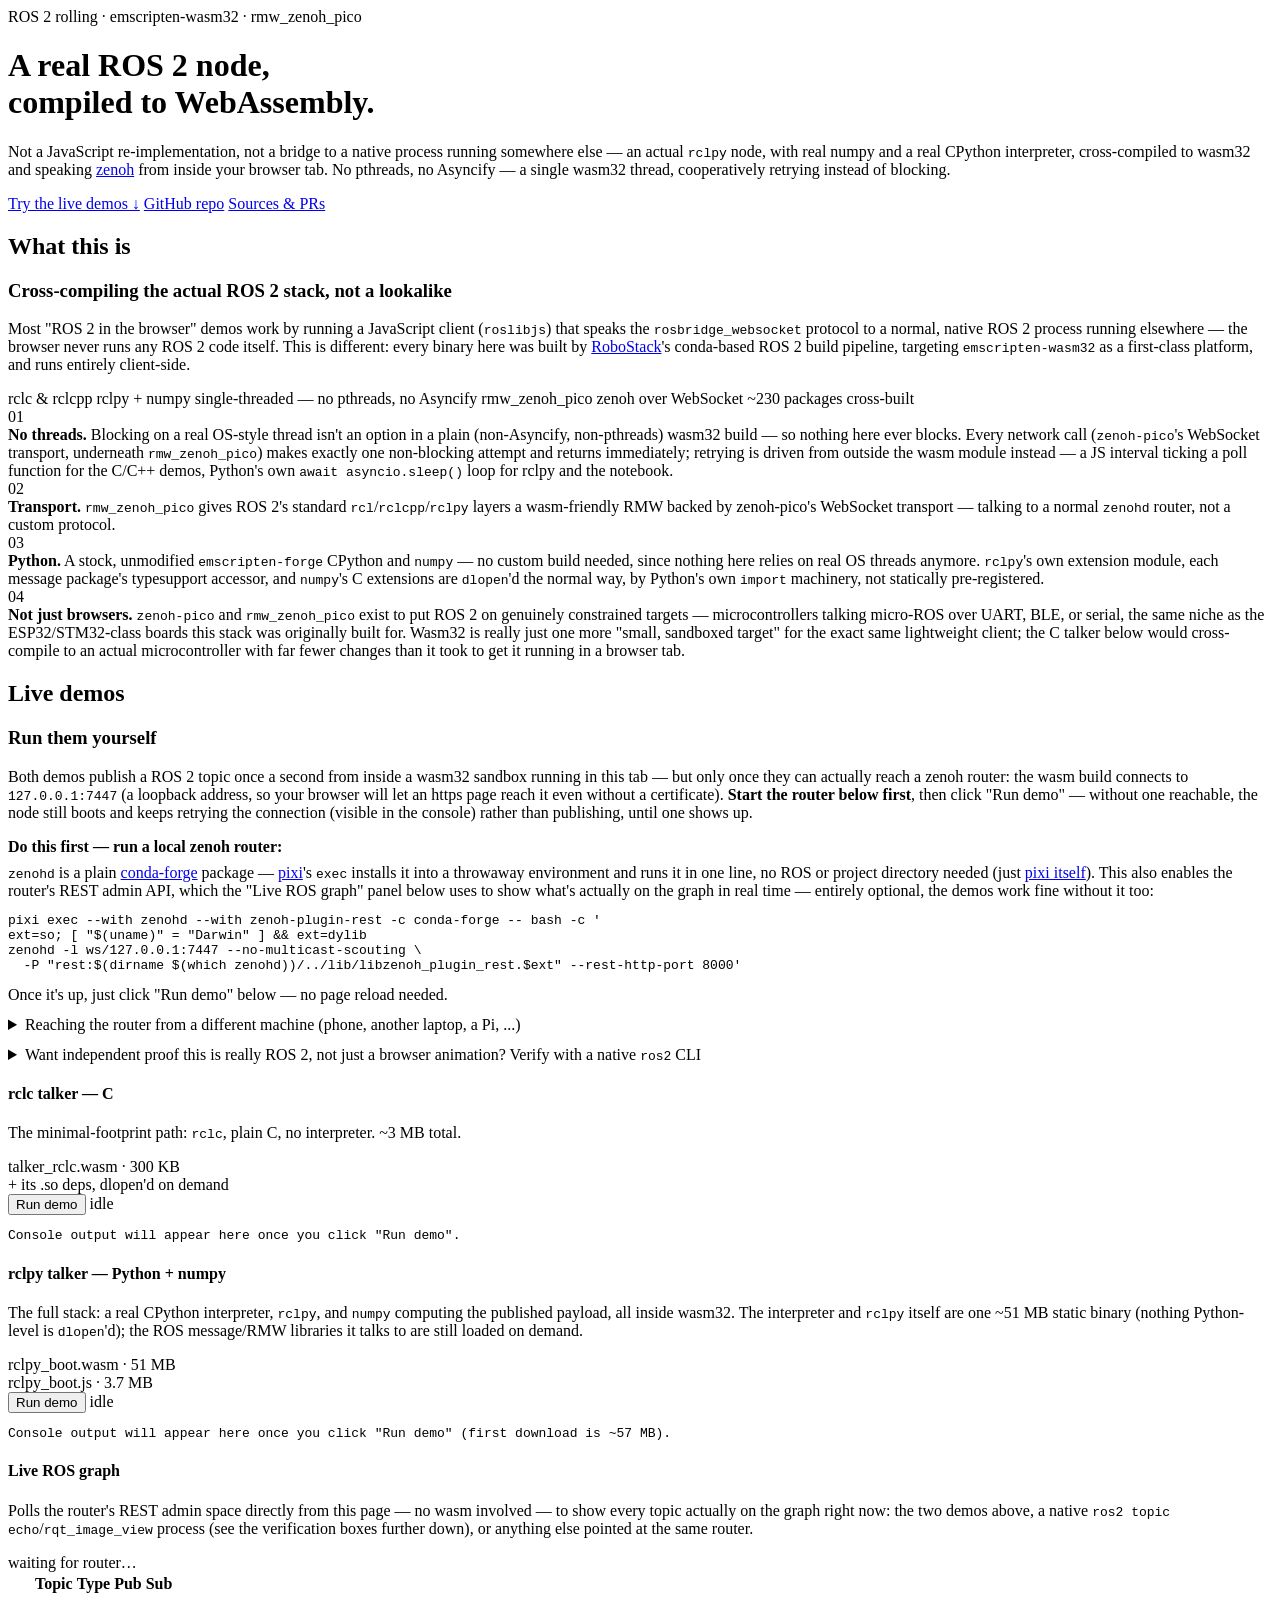
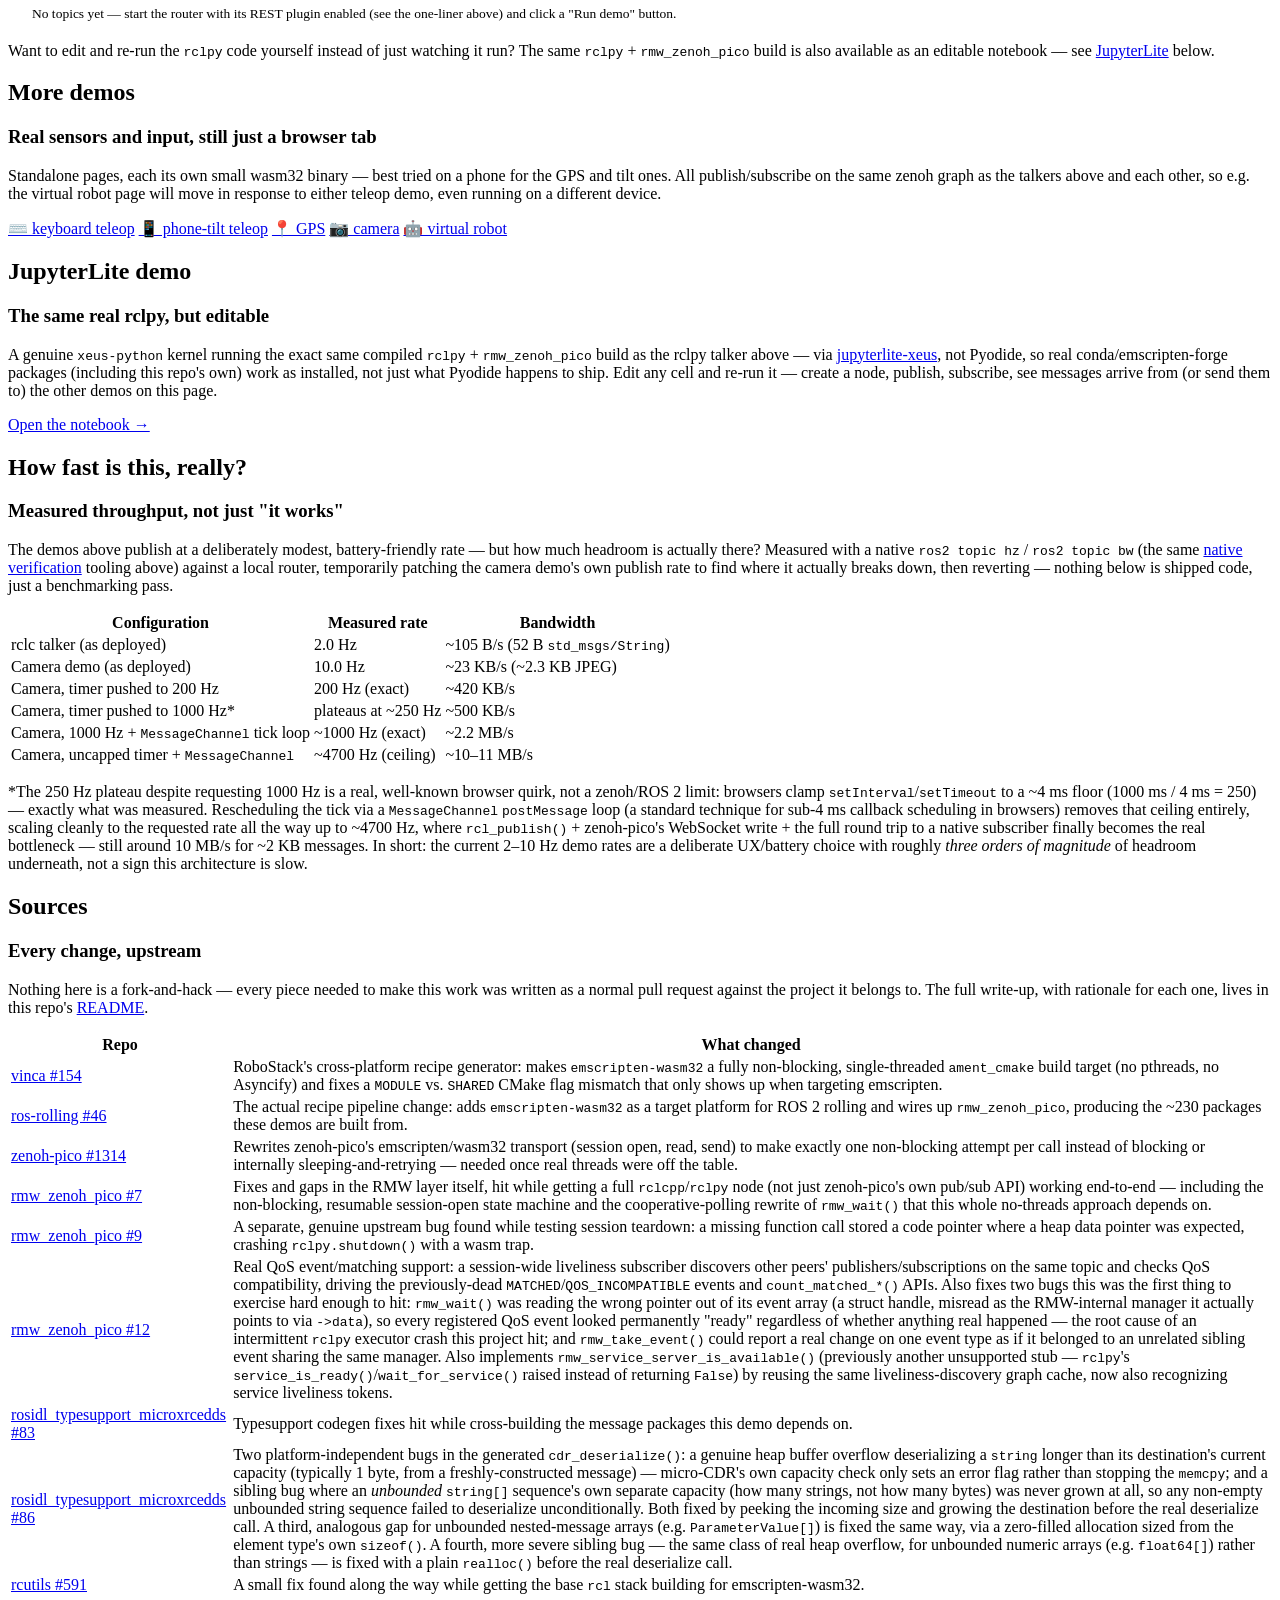
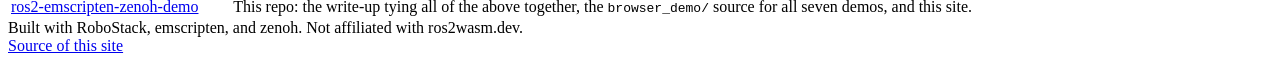
==== commit 475ac8d2: "docs: mention the sequence<BasicType> heap-overflow fix in Sources Third follow-up commit to the alr" ====
--- a/site/index.html
+++ b/site/index.html
@@ -323,7 +323,7 @@
         </tr>
         <tr>
           <td><a href="https://github.com/micro-ROS/rosidl_typesupport_microxrcedds/pull/86" target="_blank" rel="noopener">rosidl_typesupport_microxrcedds #86</a></td>
-          <td>Two platform-independent bugs in the generated <code>cdr_deserialize()</code>: a genuine heap buffer overflow deserializing a <code>string</code> longer than its destination's current capacity (typically 1 byte, from a freshly-constructed message) — micro-CDR's own capacity check only sets an error flag rather than stopping the <code>memcpy</code>; and a sibling bug where an <em>unbounded</em> <code>string[]</code> sequence's own separate capacity (how many strings, not how many bytes) was never grown at all, so any non-empty unbounded string sequence failed to deserialize unconditionally. Both fixed by peeking the incoming size and growing the destination before the real deserialize call. A third, analogous gap for unbounded nested-message arrays (e.g. <code>ParameterValue[]</code>) is fixed the same way, via a zero-filled allocation sized from the element type's own <code>sizeof()</code>.</td>
+          <td>Two platform-independent bugs in the generated <code>cdr_deserialize()</code>: a genuine heap buffer overflow deserializing a <code>string</code> longer than its destination's current capacity (typically 1 byte, from a freshly-constructed message) — micro-CDR's own capacity check only sets an error flag rather than stopping the <code>memcpy</code>; and a sibling bug where an <em>unbounded</em> <code>string[]</code> sequence's own separate capacity (how many strings, not how many bytes) was never grown at all, so any non-empty unbounded string sequence failed to deserialize unconditionally. Both fixed by peeking the incoming size and growing the destination before the real deserialize call. A third, analogous gap for unbounded nested-message arrays (e.g. <code>ParameterValue[]</code>) is fixed the same way, via a zero-filled allocation sized from the element type's own <code>sizeof()</code>. A fourth, more severe sibling bug — the same class of real heap overflow, for unbounded numeric arrays (e.g. <code>float64[]</code>) rather than strings — is fixed with a plain <code>realloc()</code> before the real deserialize call.</td>
         </tr>
         <tr>
           <td><a href="https://github.com/ros2/rcutils/pull/591" target="_blank" rel="noopener">rcutils #591</a></td>
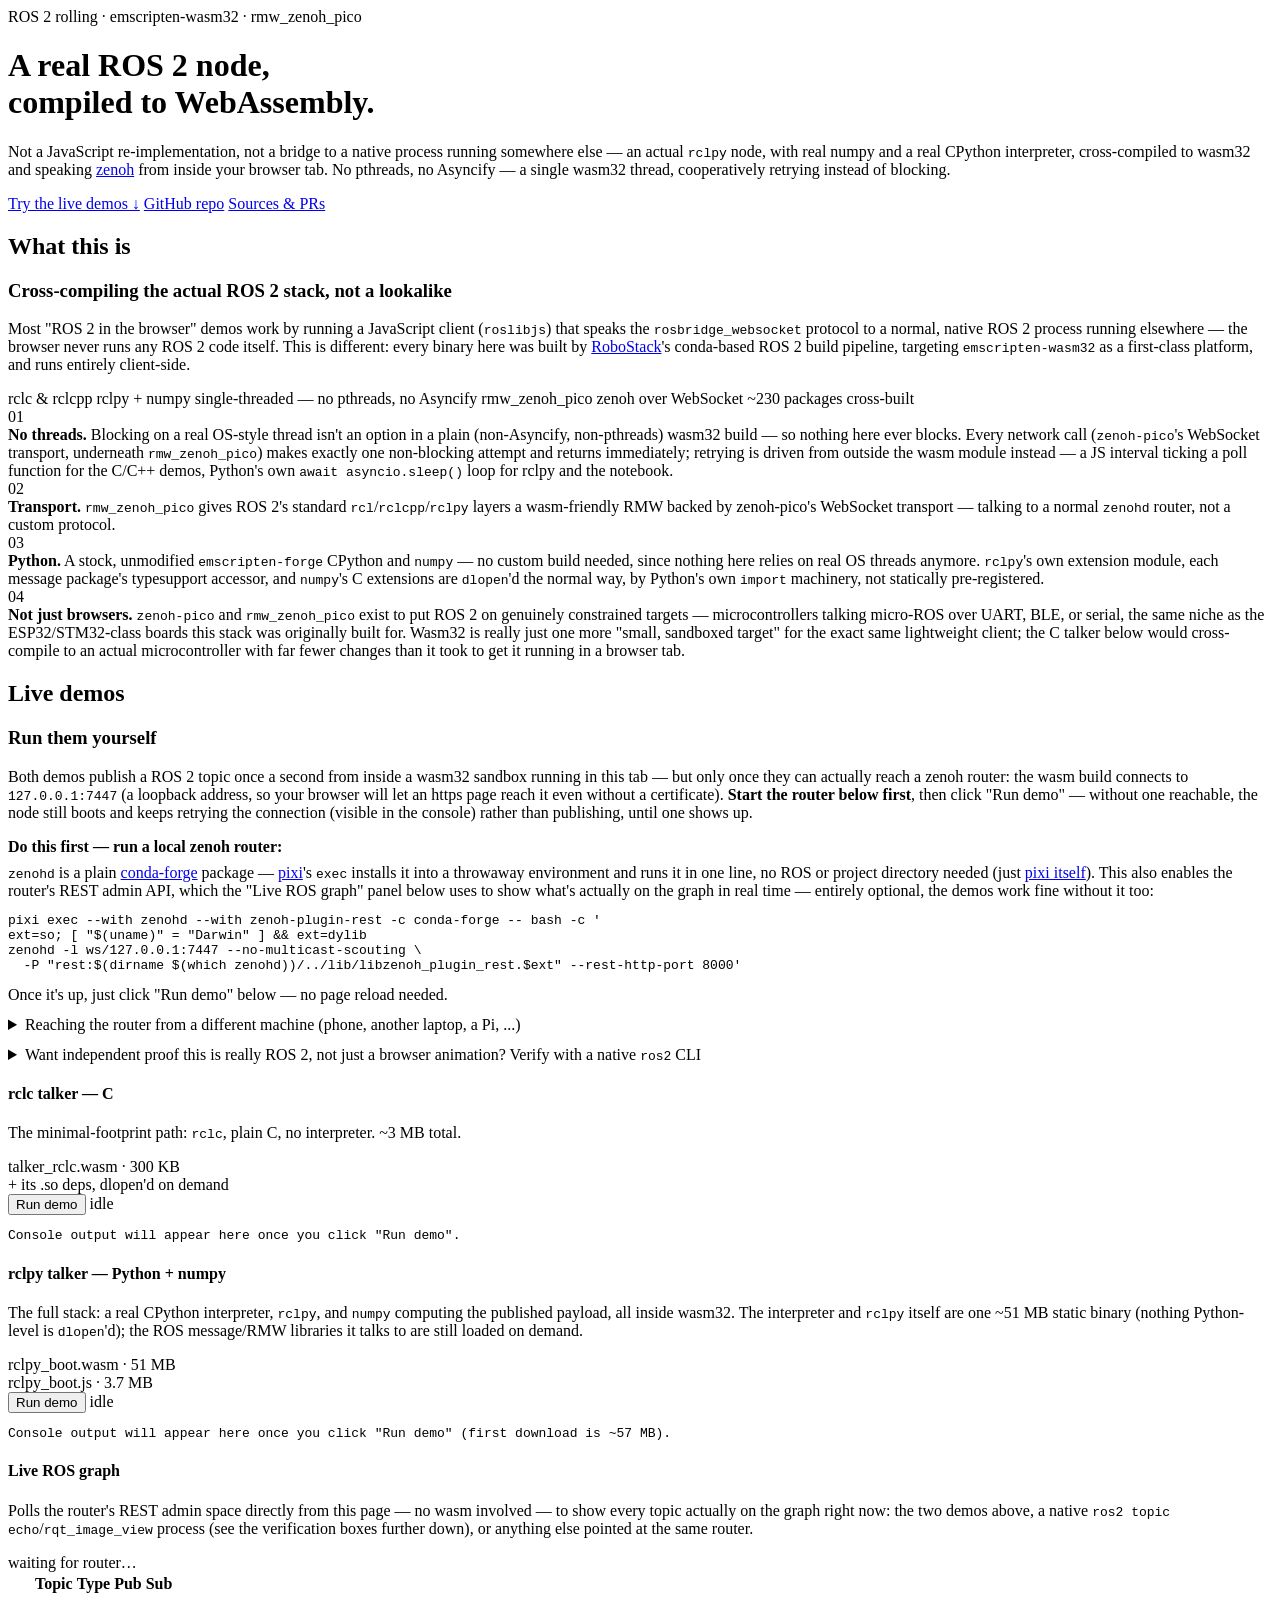
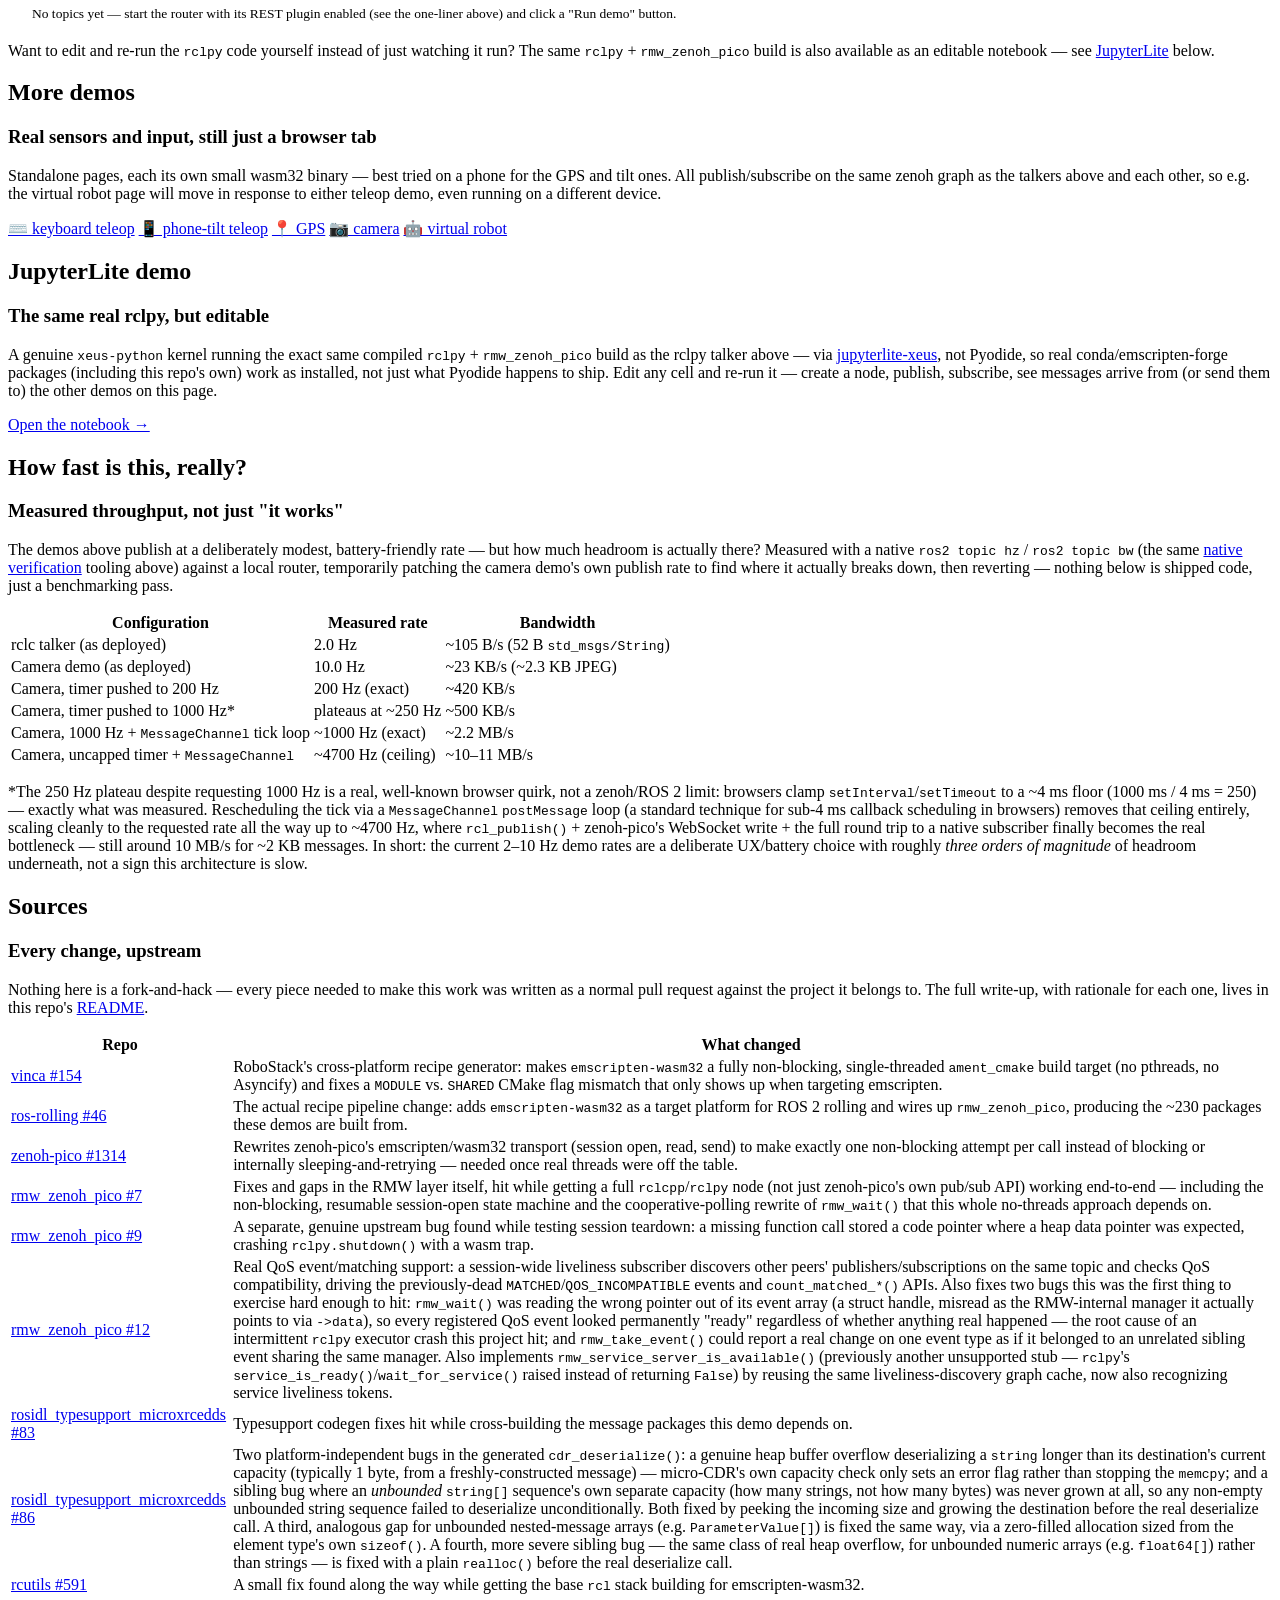
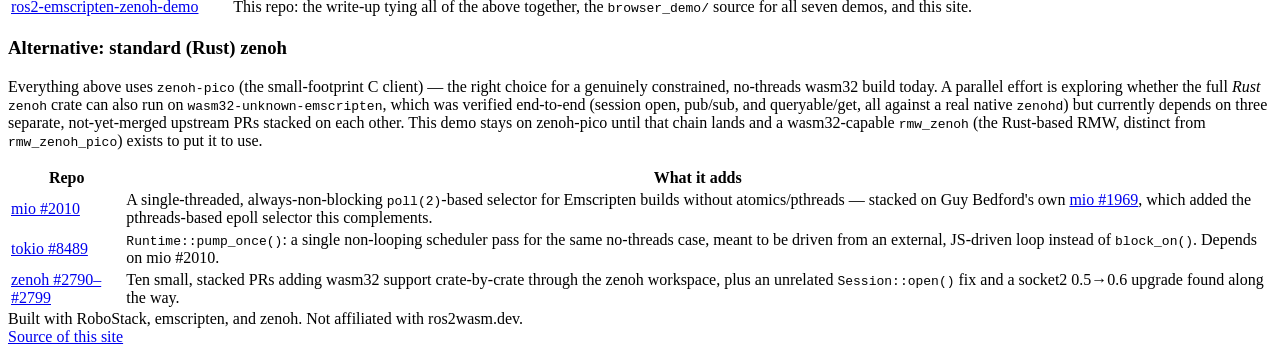
==== commit 8e076834: "docs: document the standard-zenoh (Rust) wasm32 alternative Links to the mio/tokio/zenoh PR chain ex" ====
--- a/site/index.html
+++ b/site/index.html
@@ -336,6 +336,37 @@
       </tbody>
     </table>
     </div>
+
+    <h3 class="section-title">Alternative: standard (Rust) zenoh</h3>
+    <p class="section-lede">
+      Everything above uses <code>zenoh-pico</code> (the small-footprint C client) — the right
+      choice for a genuinely constrained, no-threads wasm32 build today. A parallel effort is
+      exploring whether the full <em>Rust</em> <code>zenoh</code> crate can also run on
+      <code>wasm32-unknown-emscripten</code>, which was verified end-to-end (session open,
+      pub/sub, and queryable/get, all against a real native <code>zenohd</code>) but currently
+      depends on three separate, not-yet-merged upstream PRs stacked on each other. This demo
+      stays on zenoh-pico until that chain lands and a wasm32-capable <code>rmw_zenoh</code>
+      (the Rust-based RMW, distinct from <code>rmw_zenoh_pico</code>) exists to put it to use.
+    </p>
+    <div class="table-scroll">
+    <table class="sources-table">
+      <thead><tr><th>Repo</th><th>What it adds</th></tr></thead>
+      <tbody>
+        <tr>
+          <td><a href="https://github.com/tokio-rs/mio/pull/2010" target="_blank" rel="noopener">mio #2010</a></td>
+          <td>A single-threaded, always-non-blocking <code>poll(2)</code>-based selector for Emscripten builds without atomics/pthreads — stacked on Guy Bedford's own <a href="https://github.com/tokio-rs/mio/pull/1969" target="_blank" rel="noopener">mio #1969</a>, which added the pthreads-based epoll selector this complements.</td>
+        </tr>
+        <tr>
+          <td><a href="https://github.com/tokio-rs/tokio/pull/8489" target="_blank" rel="noopener">tokio #8489</a></td>
+          <td><code>Runtime::pump_once()</code>: a single non-looping scheduler pass for the same no-threads case, meant to be driven from an external, JS-driven loop instead of <code>block_on()</code>. Depends on mio #2010.</td>
+        </tr>
+        <tr>
+          <td><a href="https://github.com/eclipse-zenoh/zenoh/pull/2790" target="_blank" rel="noopener">zenoh #2790–#2799</a></td>
+          <td>Ten small, stacked PRs adding wasm32 support crate-by-crate through the zenoh workspace, plus an unrelated <code>Session::open()</code> fix and a socket2 0.5→0.6 upgrade found along the way.</td>
+        </tr>
+      </tbody>
+    </table>
+    </div>
   </section>
 
   <footer>
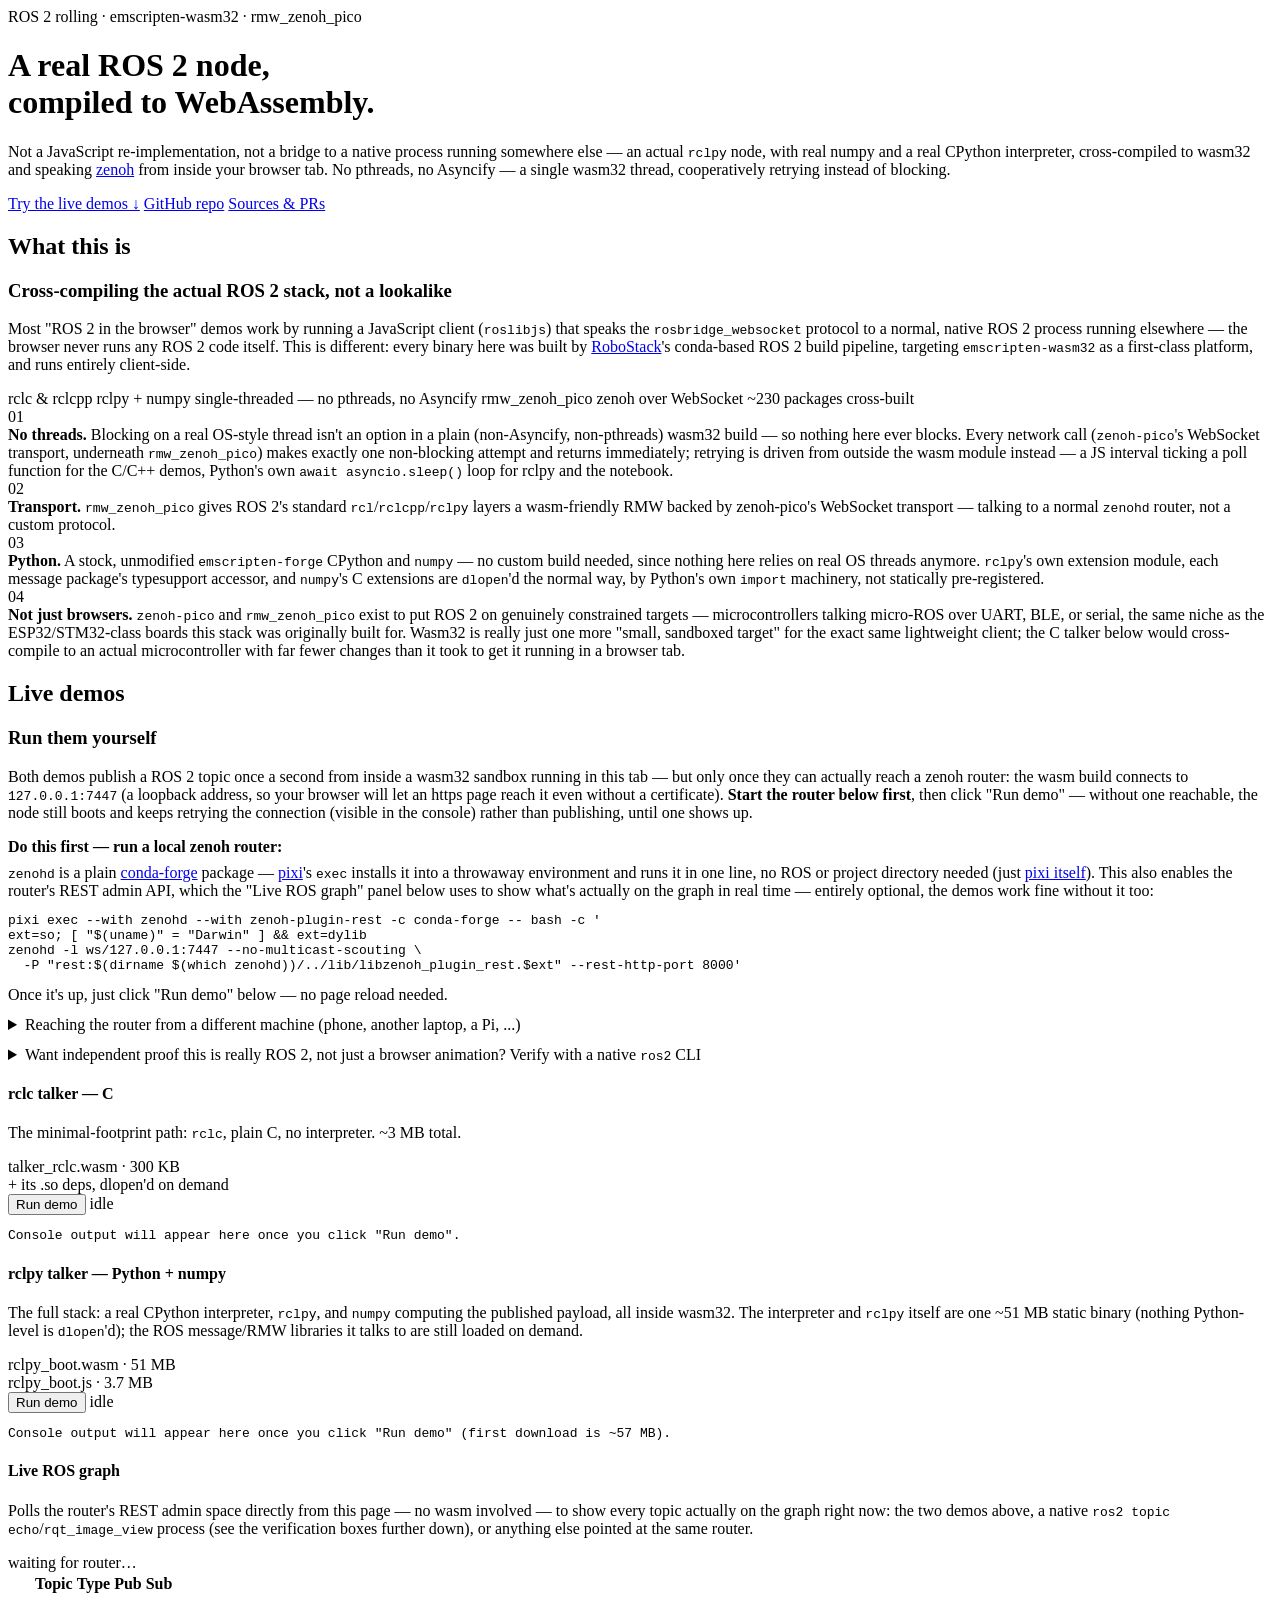
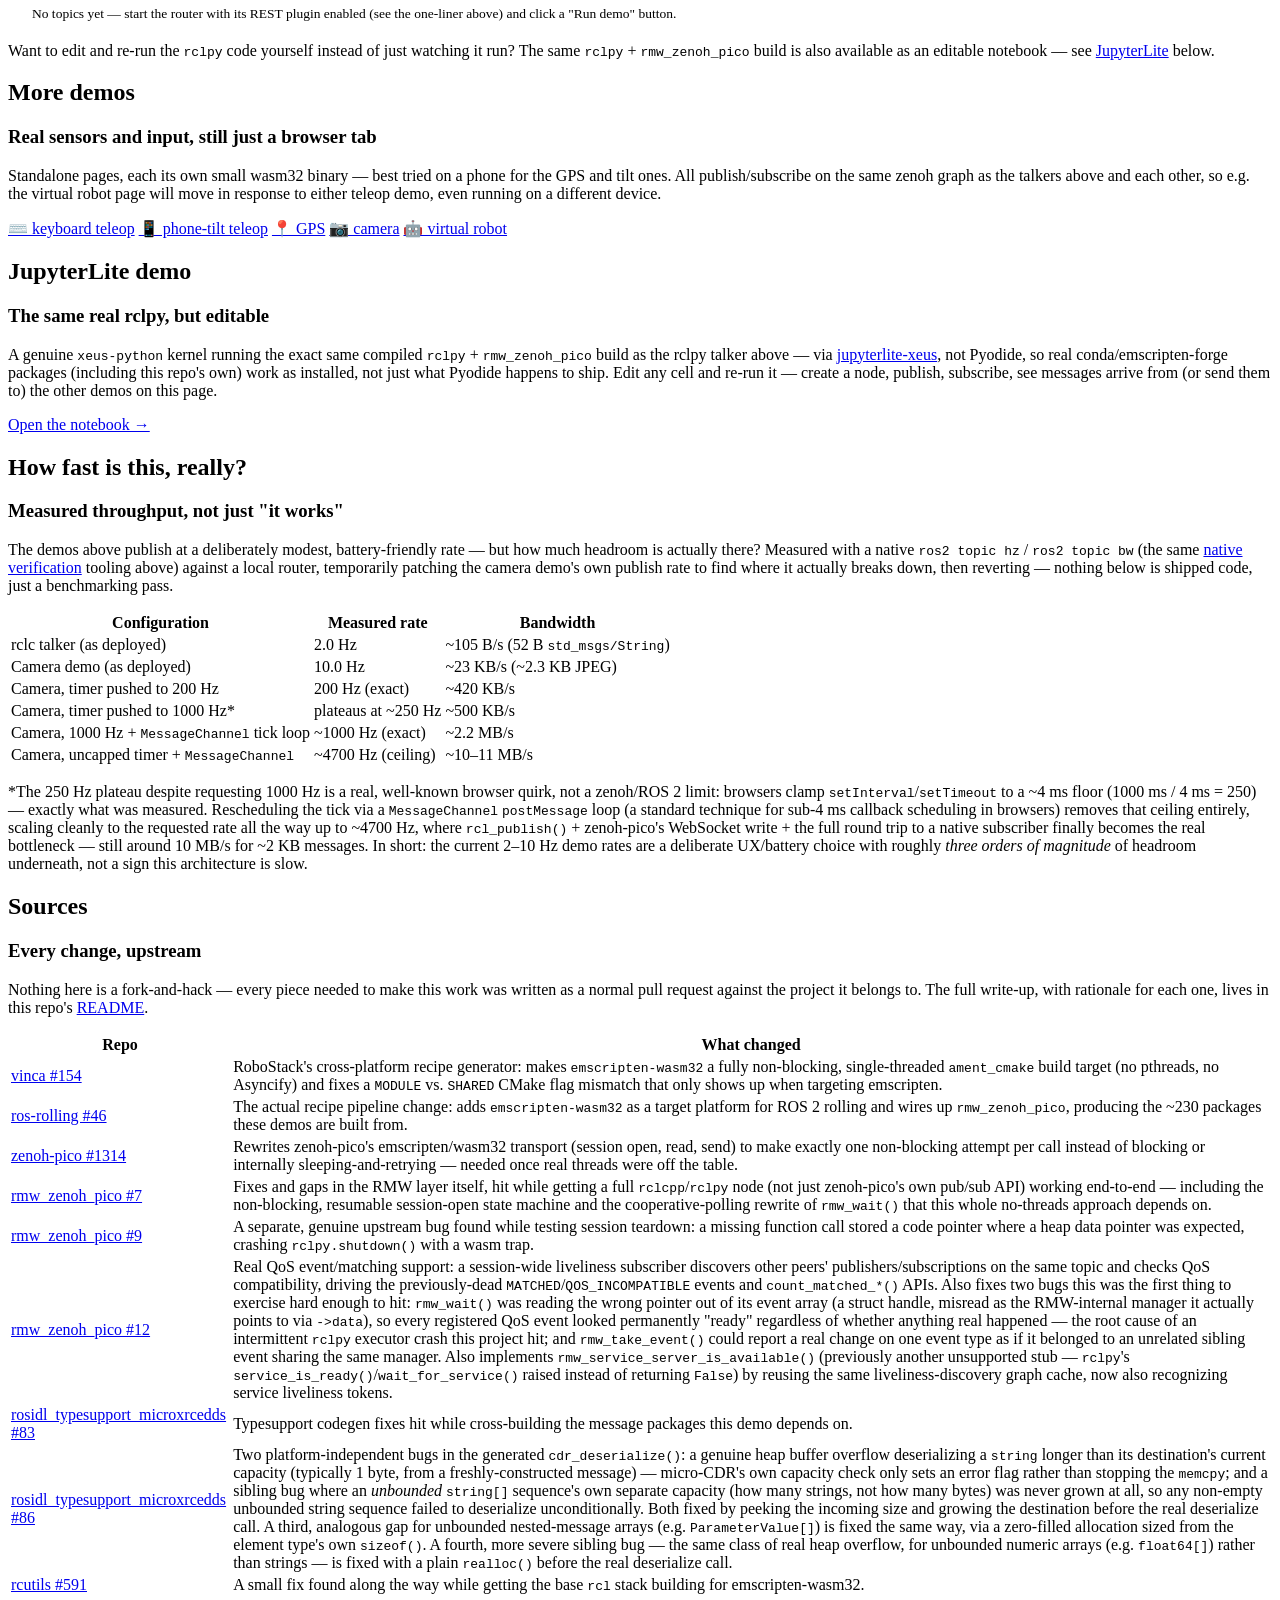
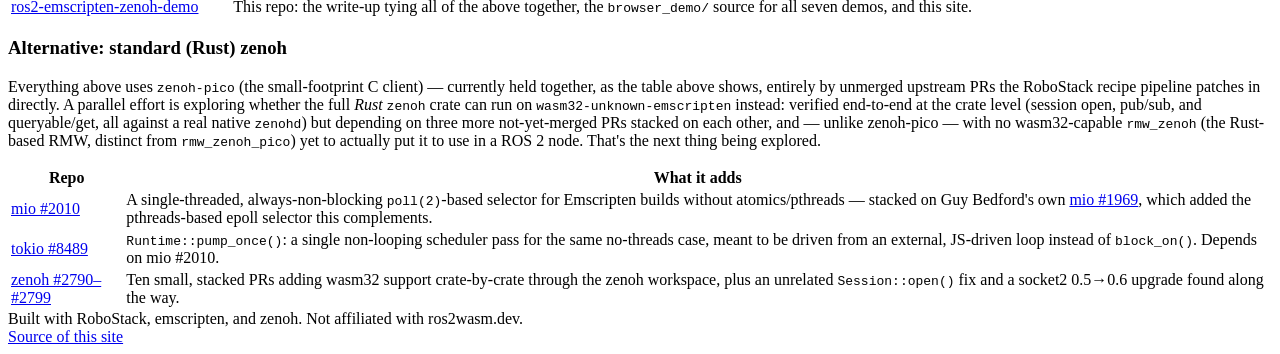
==== commit 304a9c60: "docs: correct framing of the zenoh-pico vs standard-zenoh tradeoff zenoh-pico's own PR chain (see th" ====
--- a/site/index.html
+++ b/site/index.html
@@ -339,14 +339,15 @@
 
     <h3 class="section-title">Alternative: standard (Rust) zenoh</h3>
     <p class="section-lede">
-      Everything above uses <code>zenoh-pico</code> (the small-footprint C client) — the right
-      choice for a genuinely constrained, no-threads wasm32 build today. A parallel effort is
-      exploring whether the full <em>Rust</em> <code>zenoh</code> crate can also run on
-      <code>wasm32-unknown-emscripten</code>, which was verified end-to-end (session open,
-      pub/sub, and queryable/get, all against a real native <code>zenohd</code>) but currently
-      depends on three separate, not-yet-merged upstream PRs stacked on each other. This demo
-      stays on zenoh-pico until that chain lands and a wasm32-capable <code>rmw_zenoh</code>
-      (the Rust-based RMW, distinct from <code>rmw_zenoh_pico</code>) exists to put it to use.
+      Everything above uses <code>zenoh-pico</code> (the small-footprint C client) — currently
+      held together, as the table above shows, entirely by unmerged upstream PRs the RoboStack
+      recipe pipeline patches in directly. A parallel effort is exploring whether the full
+      <em>Rust</em> <code>zenoh</code> crate can run on <code>wasm32-unknown-emscripten</code>
+      instead: verified end-to-end at the crate level (session open, pub/sub, and queryable/get,
+      all against a real native <code>zenohd</code>) but depending on three more not-yet-merged
+      PRs stacked on each other, and — unlike zenoh-pico — with no wasm32-capable
+      <code>rmw_zenoh</code> (the Rust-based RMW, distinct from <code>rmw_zenoh_pico</code>) yet
+      to actually put it to use in a ROS 2 node. That's the next thing being explored.
     </p>
     <div class="table-scroll">
     <table class="sources-table">
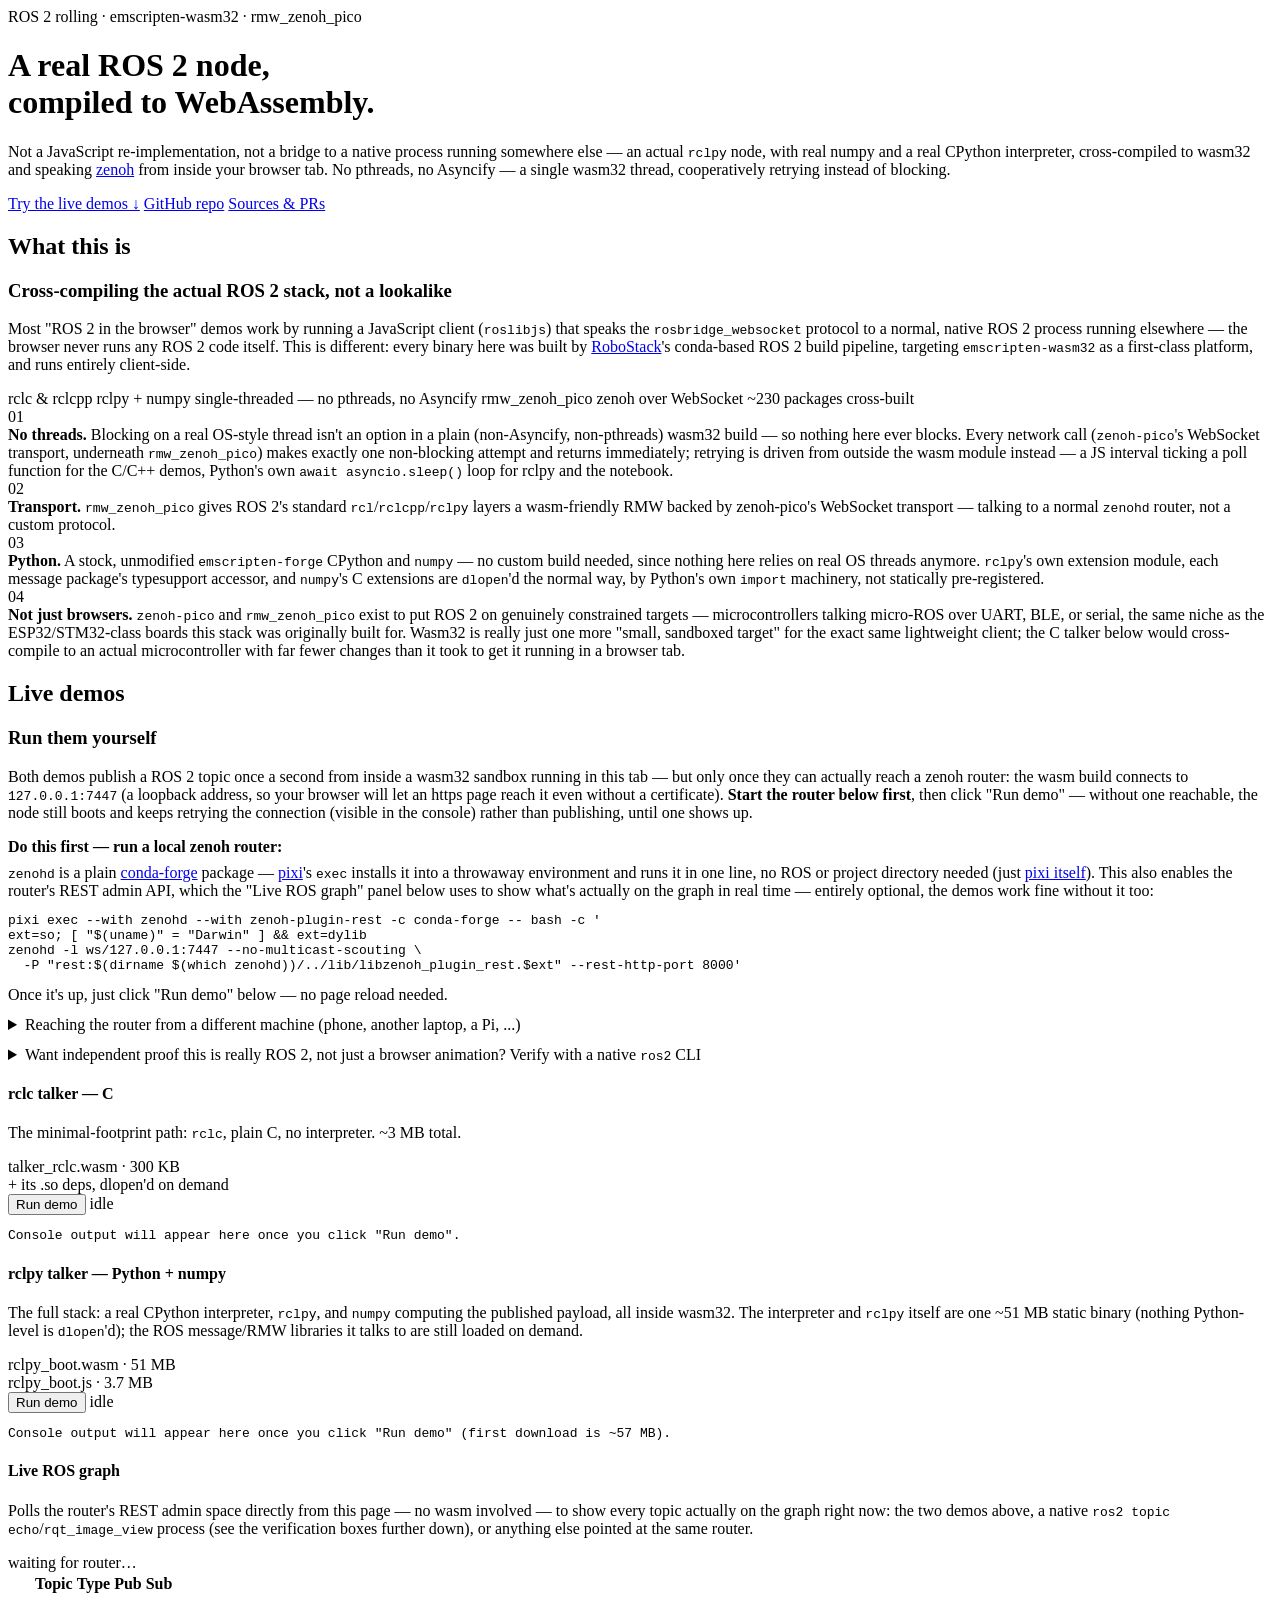
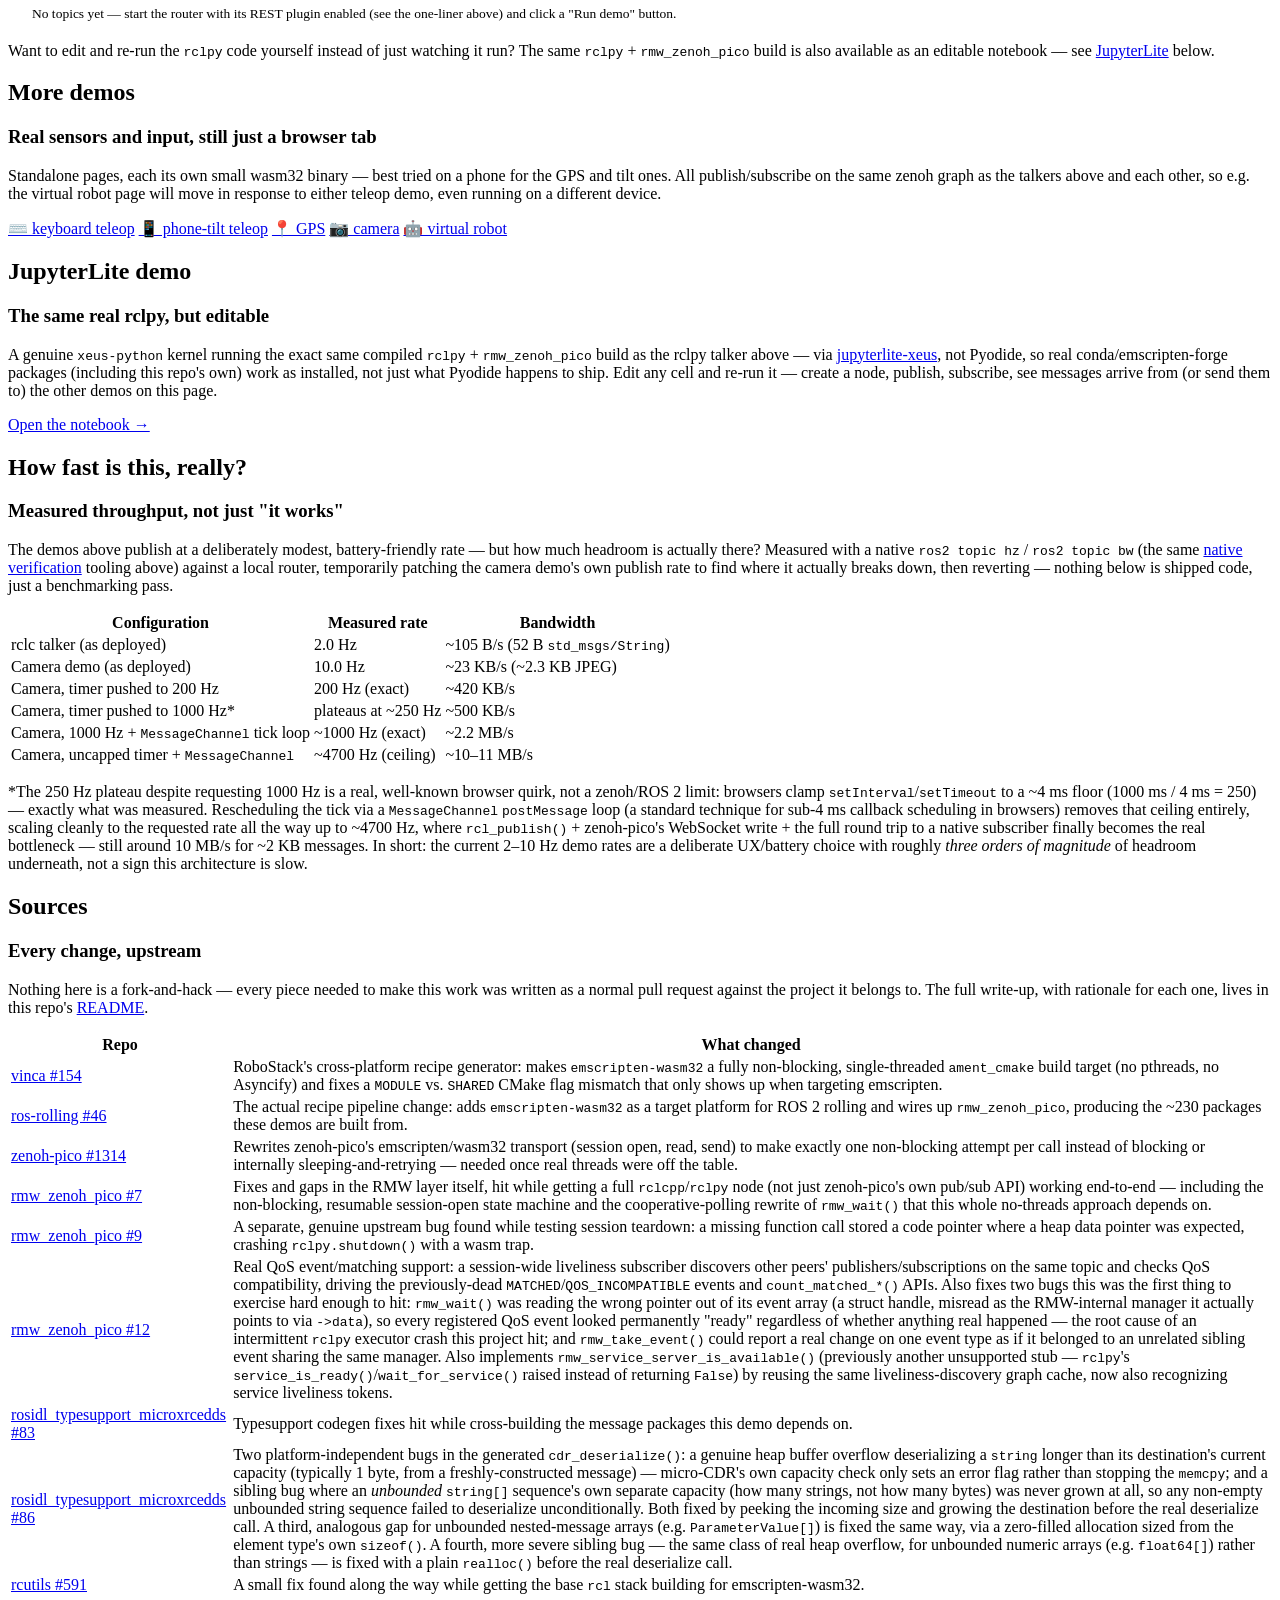
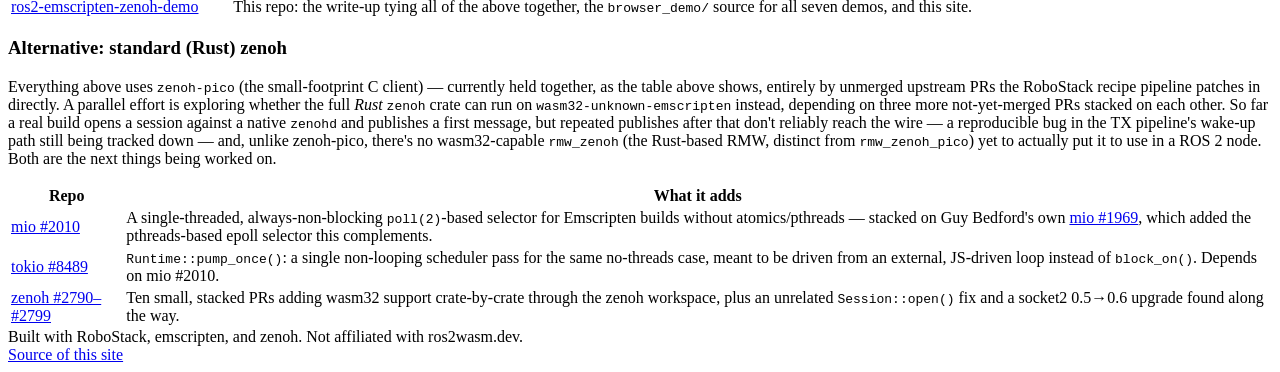
==== commit e775f4a6: "docs: correct overstated verification claim for the Rust zenoh route Session-open and a first publis" ====
--- a/site/index.html
+++ b/site/index.html
@@ -343,11 +343,13 @@
       held together, as the table above shows, entirely by unmerged upstream PRs the RoboStack
       recipe pipeline patches in directly. A parallel effort is exploring whether the full
       <em>Rust</em> <code>zenoh</code> crate can run on <code>wasm32-unknown-emscripten</code>
-      instead: verified end-to-end at the crate level (session open, pub/sub, and queryable/get,
-      all against a real native <code>zenohd</code>) but depending on three more not-yet-merged
-      PRs stacked on each other, and — unlike zenoh-pico — with no wasm32-capable
-      <code>rmw_zenoh</code> (the Rust-based RMW, distinct from <code>rmw_zenoh_pico</code>) yet
-      to actually put it to use in a ROS 2 node. That's the next thing being explored.
+      instead, depending on three more not-yet-merged PRs stacked on each other. So far a real
+      build opens a session against a native <code>zenohd</code> and publishes a first message,
+      but repeated publishes after that don't reliably reach the wire — a reproducible bug in the
+      TX pipeline's wake-up path still being tracked down — and, unlike zenoh-pico, there's no
+      wasm32-capable <code>rmw_zenoh</code> (the Rust-based RMW, distinct from
+      <code>rmw_zenoh_pico</code>) yet to actually put it to use in a ROS 2 node. Both are the
+      next things being worked on.
     </p>
     <div class="table-scroll">
     <table class="sources-table">
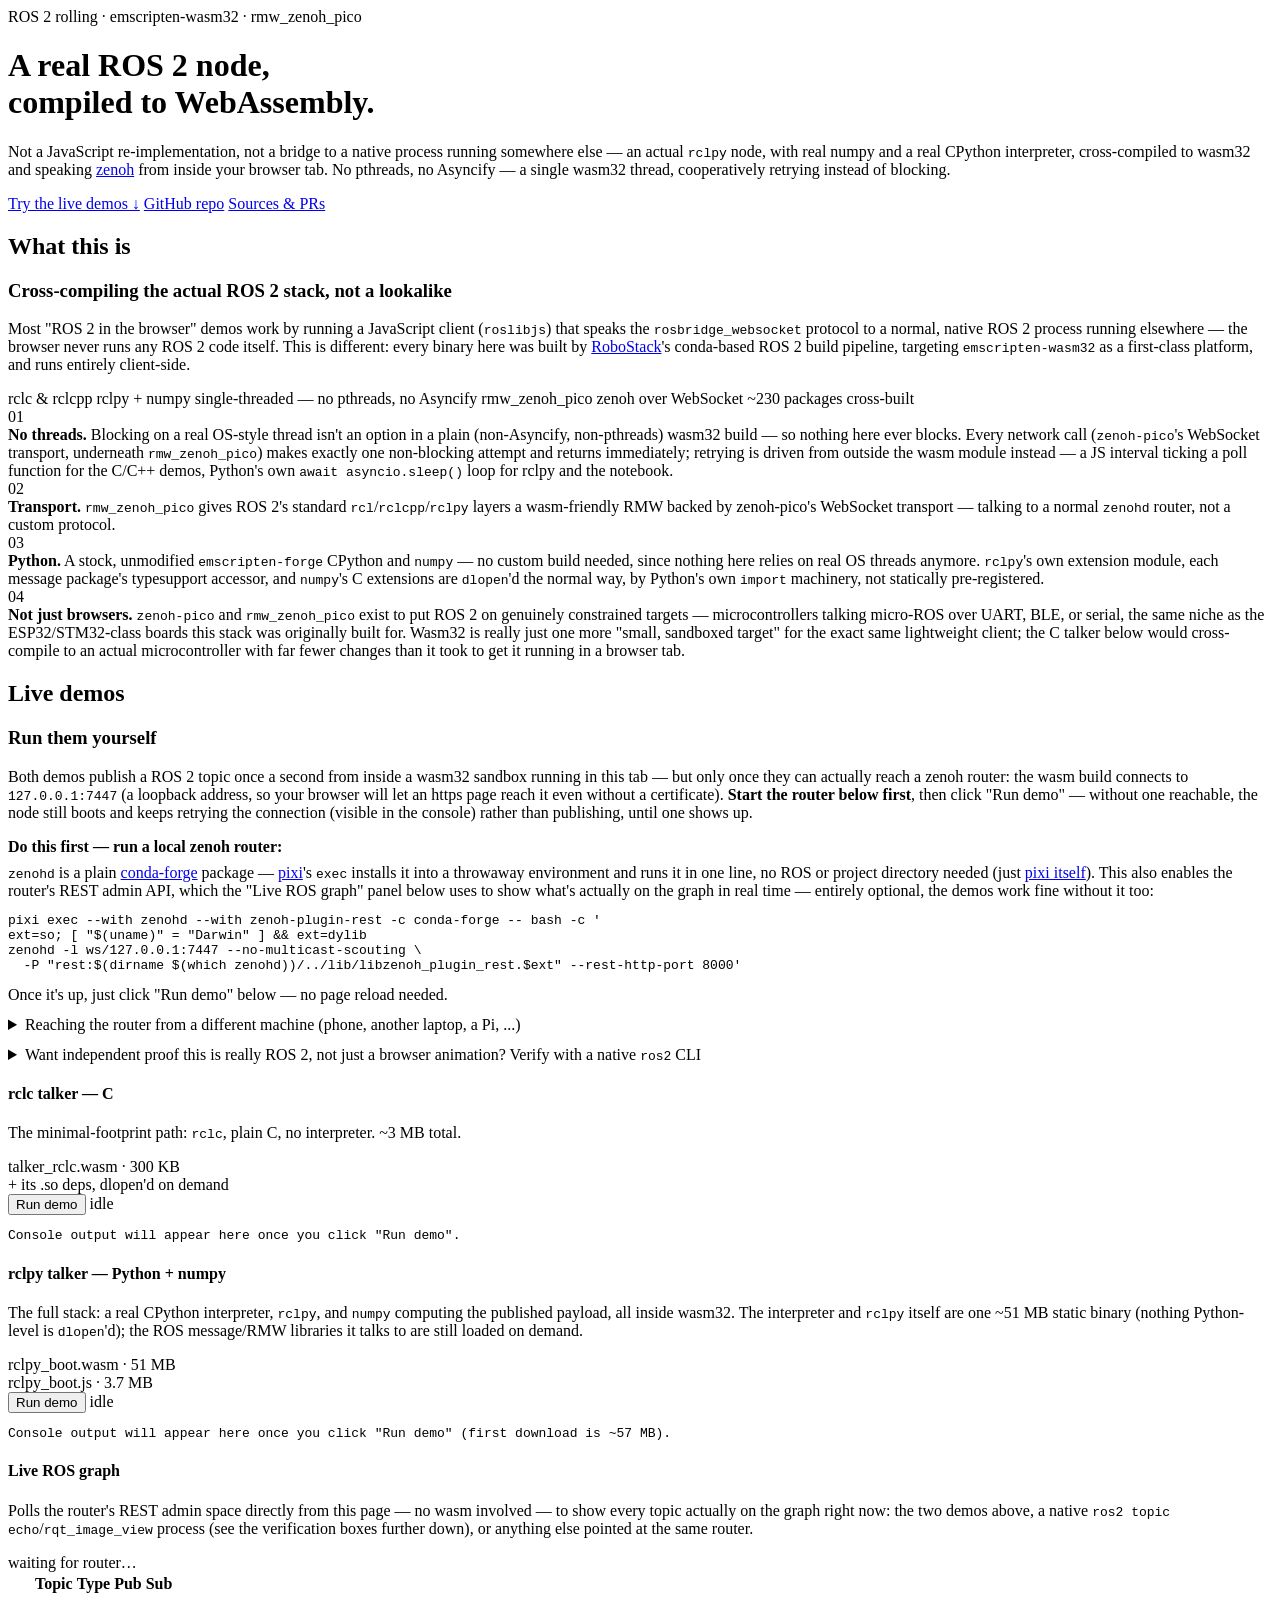
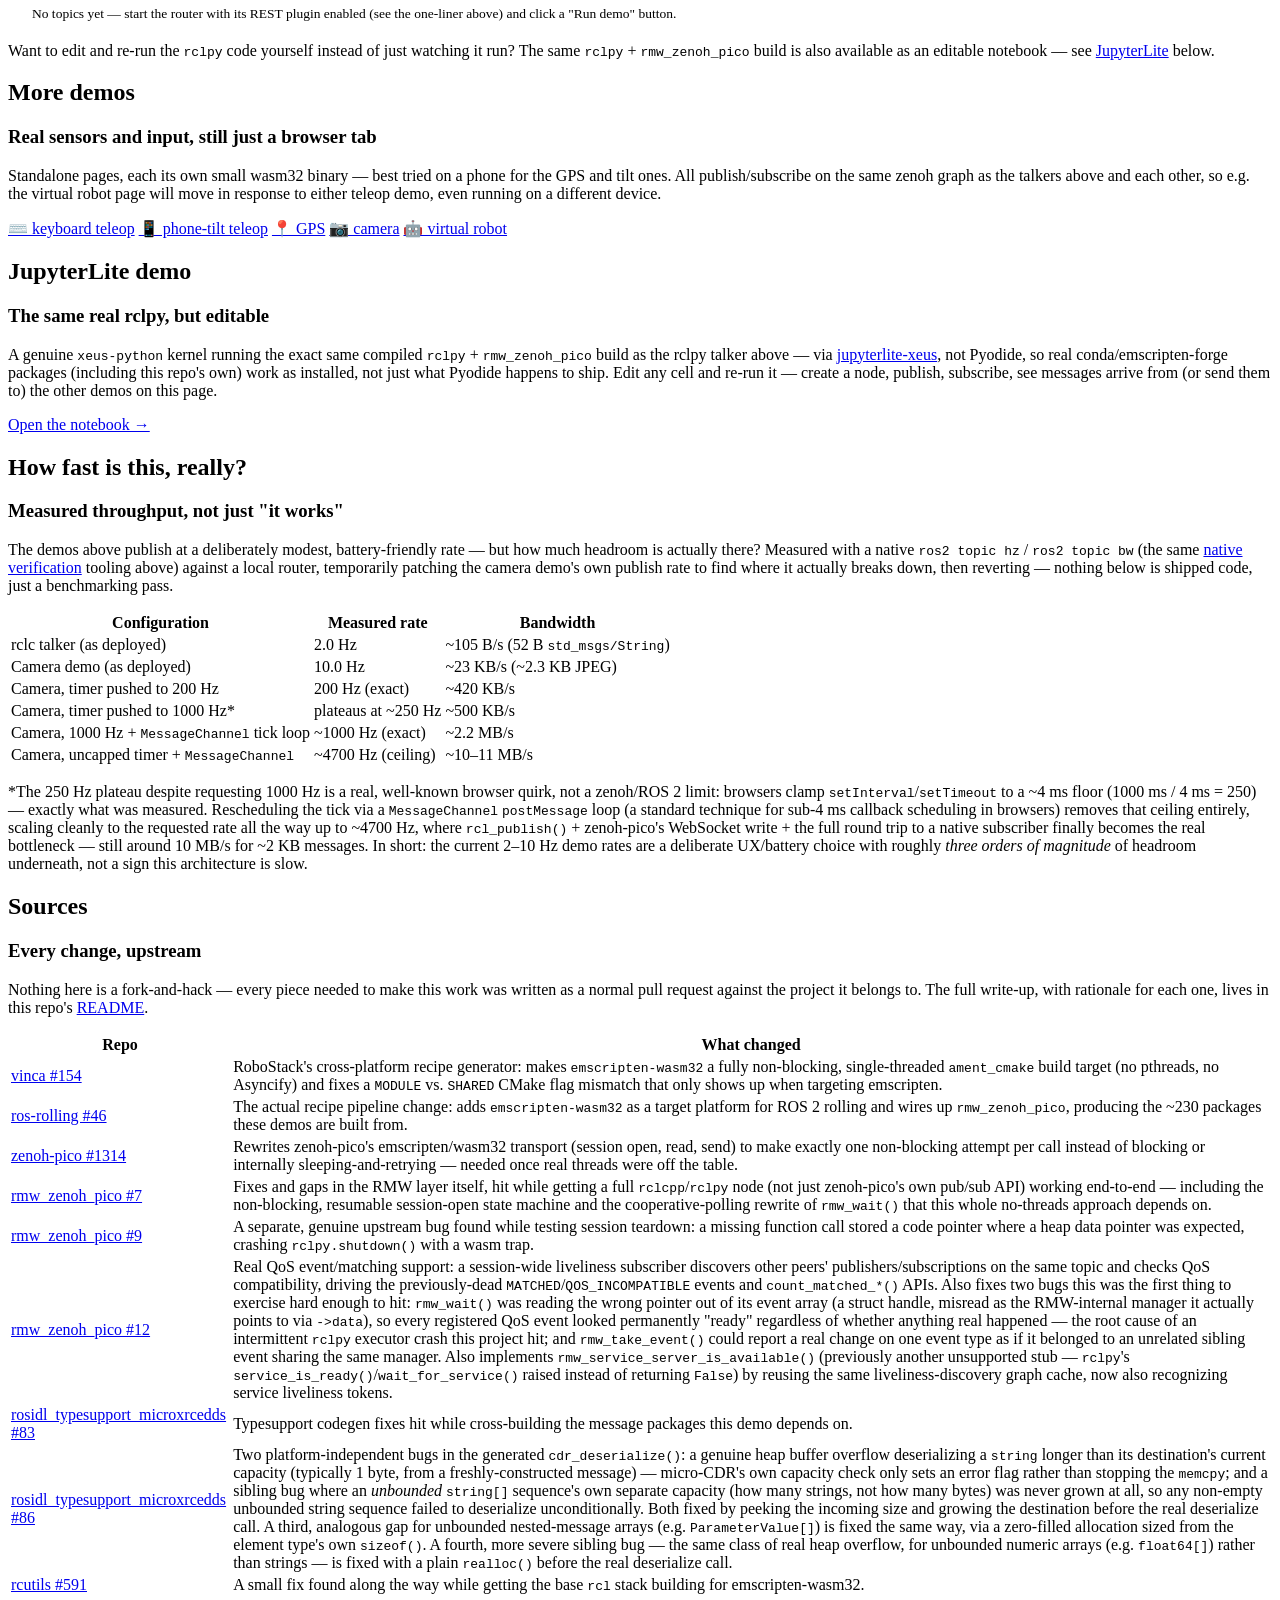
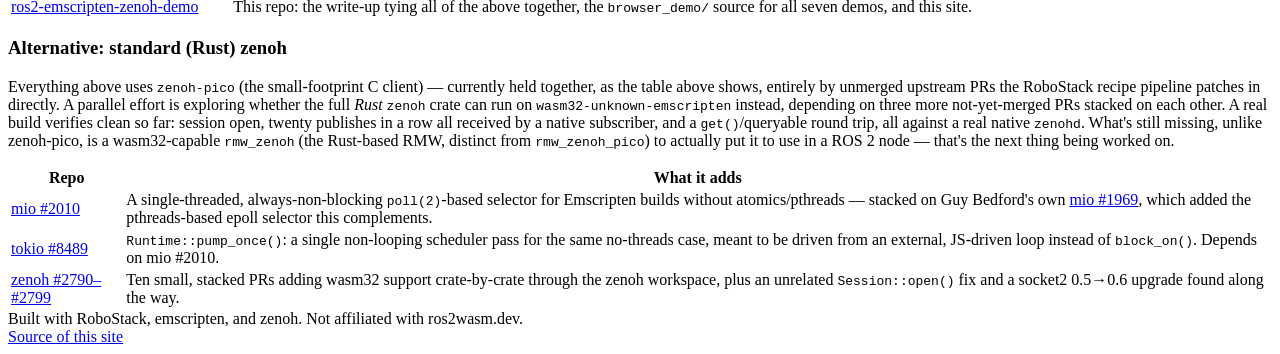
==== commit 3ccbf8f7: "docs: the Rust zenoh TX pipeline bug was a test-harness artifact Re-verified with a corrected test (" ====
--- a/site/index.html
+++ b/site/index.html
@@ -343,13 +343,12 @@
       held together, as the table above shows, entirely by unmerged upstream PRs the RoboStack
       recipe pipeline patches in directly. A parallel effort is exploring whether the full
       <em>Rust</em> <code>zenoh</code> crate can run on <code>wasm32-unknown-emscripten</code>
-      instead, depending on three more not-yet-merged PRs stacked on each other. So far a real
-      build opens a session against a native <code>zenohd</code> and publishes a first message,
-      but repeated publishes after that don't reliably reach the wire — a reproducible bug in the
-      TX pipeline's wake-up path still being tracked down — and, unlike zenoh-pico, there's no
-      wasm32-capable <code>rmw_zenoh</code> (the Rust-based RMW, distinct from
-      <code>rmw_zenoh_pico</code>) yet to actually put it to use in a ROS 2 node. Both are the
-      next things being worked on.
+      instead, depending on three more not-yet-merged PRs stacked on each other. A real build
+      verifies clean so far: session open, twenty publishes in a row all received by a native
+      subscriber, and a <code>get()</code>/queryable round trip, all against a real native
+      <code>zenohd</code>. What's still missing, unlike zenoh-pico, is a wasm32-capable
+      <code>rmw_zenoh</code> (the Rust-based RMW, distinct from <code>rmw_zenoh_pico</code>) to
+      actually put it to use in a ROS 2 node — that's the next thing being worked on.
     </p>
     <div class="table-scroll">
     <table class="sources-table">
